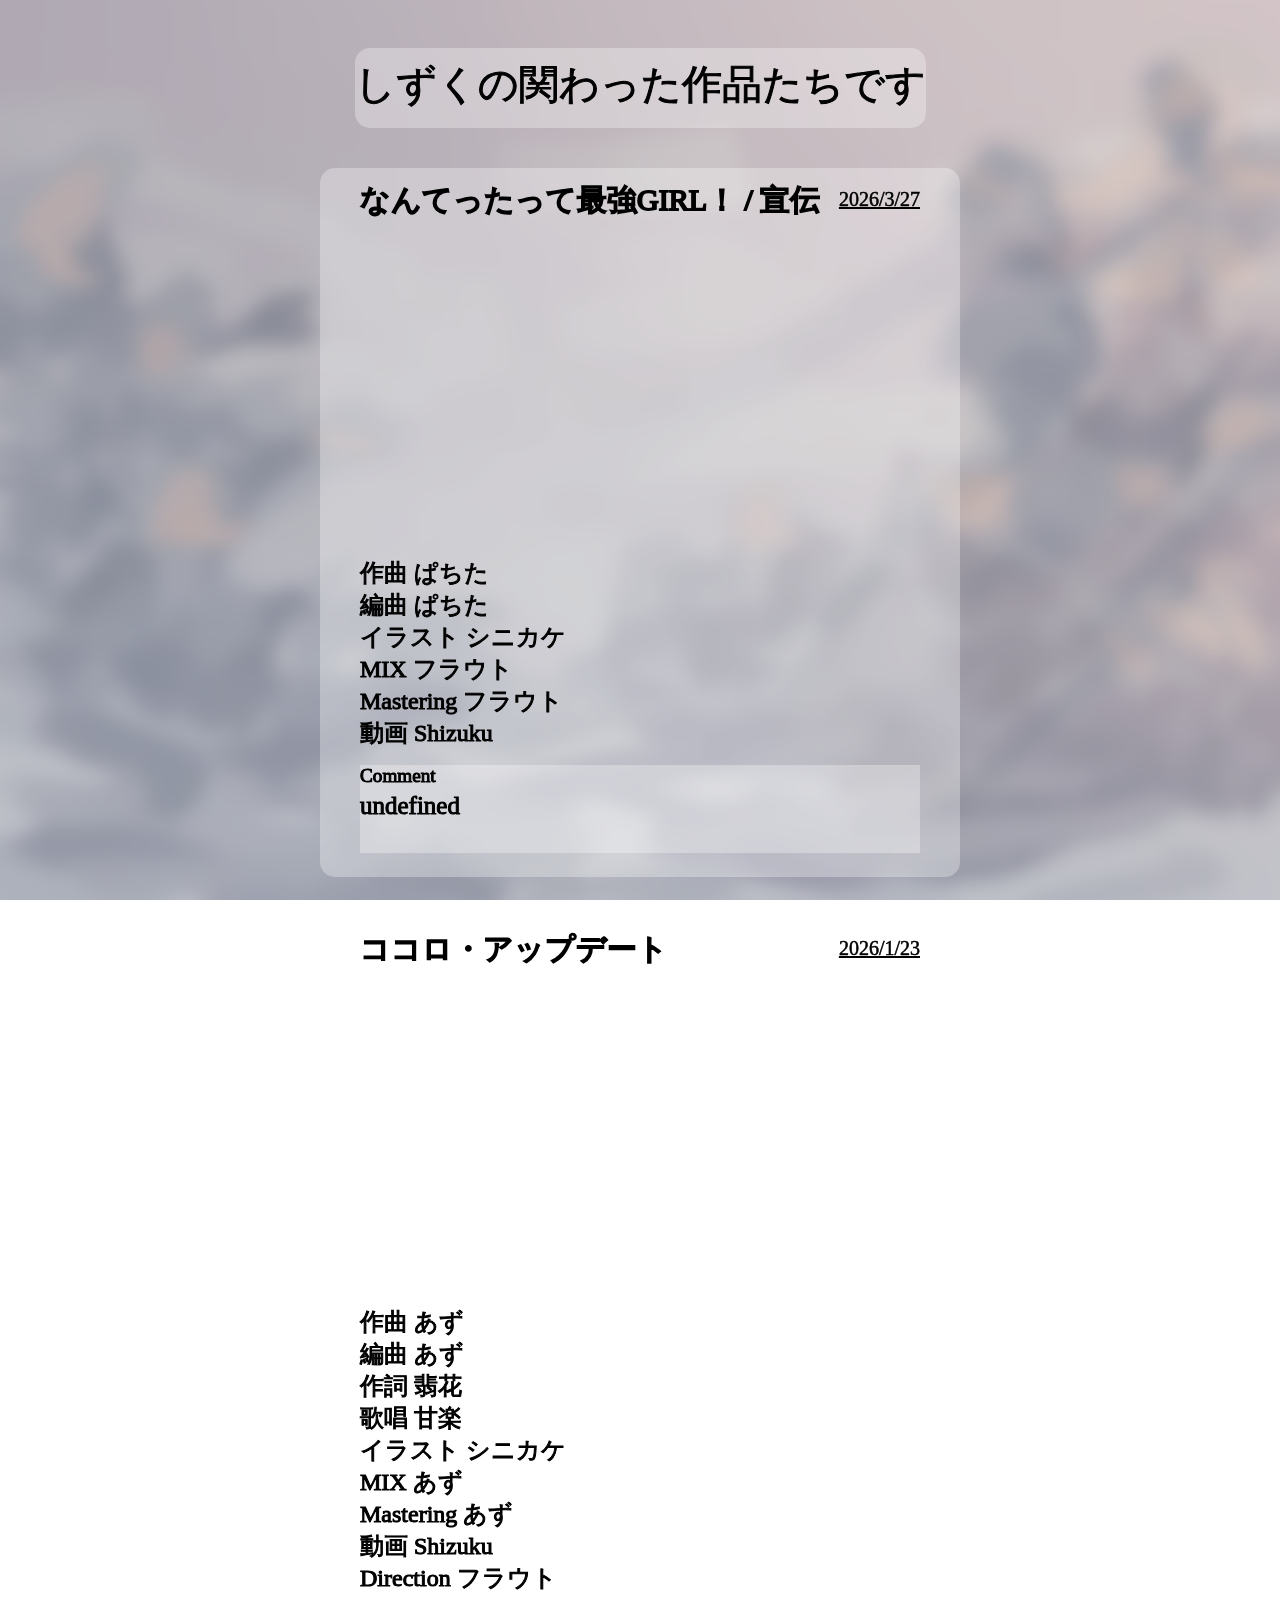
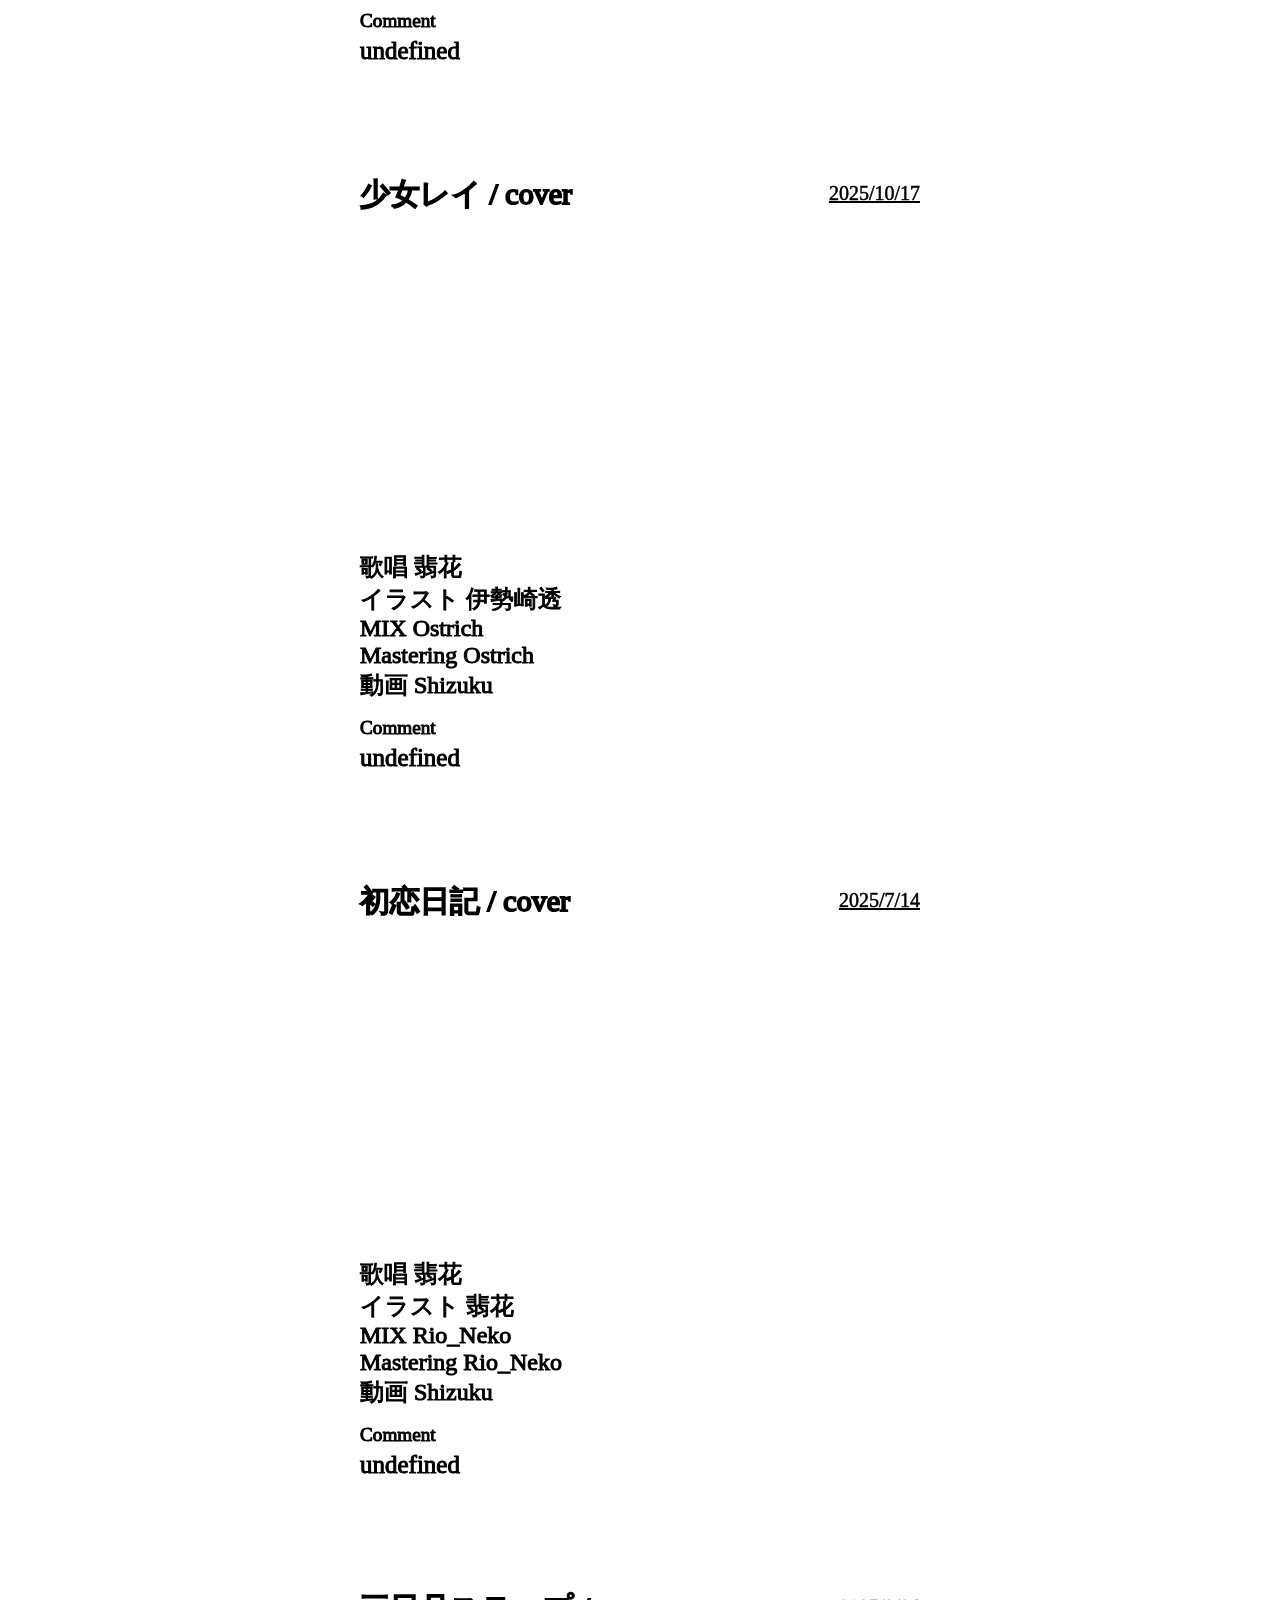
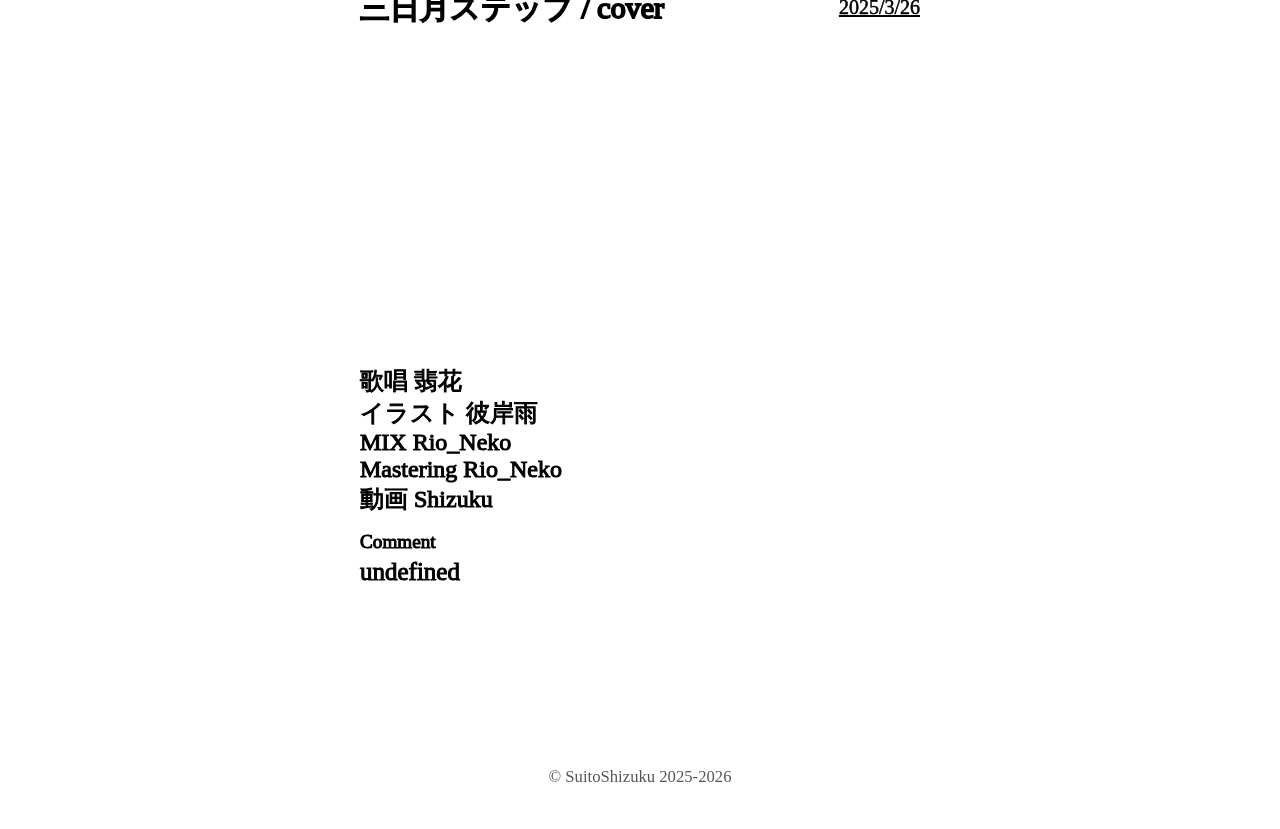
==== portfolio.html @ cc45fcd1 "v2.0 ポートフォリオを追加" ====
<!DOCTYPE html>
<html lang="ja">
<!-- V1.5 -->

<head>
    <meta charset="UTF-8">
    <meta name="viewport" content="width=device-width, initial-scale=1.0 user-scalable=no">
    <link rel="icon" href="images/site_icon.png" type="image/png">
    <link rel="stylesheet" href="portfolio.css">
    <title>Shizukuのポートフォリオ</title>
    <meta name="description" content="SuitoShizukuの作ったものをまとめています。">
    <meta name="author" content="Shizuku">
    <meta name="theme-color" content="#1a2757">
    <meta http-equiv="Expires" content="0">
    <meta name="twitter:card" content="ShizukuのSNSとか">
    <meta name="twitter:site" content="@SuitoShizuku">
    <meta name="twitter:title" content="Shizuku's SNS">
    <meta name="twitter:description" content="SuitoShizukuの作ったものをまとめています。">
    <meta name="twitter:image" content="./images/banner">
    <meta property="og:url" content="https://links.suitomizu.com/portfolio">
    <meta property="og:type" content="article">
    <meta property="og:title" content="Shizukuのポートフォリオ">
    <meta property="og:description" content="SuitoShizukuの作ったものをまとめています。">
    <meta property="og:site_name" content="MizuSite">
    <meta property="og:image" content="https://links.suitomizu.com/images/banner.png">
    <meta http-equiv="Pragma" content="no-cache">
    <meta http-equiv="Cache-Control" content="no-cache">
</head>

<body>
    <div class="root">
        <div>
            <div class="title">
                <br>
                <p class="title_text">しずくの関わった作品たちです</p>
            </div>
        </div>
        <div id="contentfield">
        </div>
    </div>
</body>
<footer class="footer">
    <div class="footer-text">
        <small>&copy; SuitoShizuku 2025-2026</small>
    </div>
</footer>
<script type="text/javascript" src="portfolio.js"></script>

</html>
---- portfolio.css ----
:root {
    background-image: url("./images/background.png");
    background-size: cover;
    background-position-x: 50%;
    background-attachment: fixed;
    display: flex;
    justify-content: center;
    font-family: 'ヒラギノ角ゴシック', 'Meiryo UI';
    user-select: none;
    -webkit-user-select: none;
    -webkit-user-drag: none;
    -moz-user-select: none;
    -ms-user-select: none;
}

.title{
    margin: 2.5rem;
    text-align: center;
    height: 5rem;
    -webkit-text-stroke-width: 1px;
    font-size: 40px;
    border-radius: 15px;
    background-color: rgba(255, 255, 255, 0.3);
}
.title_text{
    margin-top: -2.4rem;
}

@media screen and (max-width: 1400px) {
.content {
    margin: auto;
    margin-bottom: 2.5rem;
    width: 40rem;
    -webkit-text-stroke-width: 1px;
    font-size: 25px;
    border-radius: 15px;
    background-color: rgba(255, 255, 255, 0.3);
}
#contentfield{
    display: block;
    max-width: 701px;
}
}
@media screen and (min-width: 1401px) and (max-width: 2100px) {
.content {
    margin: auto;
    margin-left: 1.25rem;
    margin-right: 1.25rem;
    margin-bottom: 2.5rem;
    width: 40rem;
    -webkit-text-stroke-width: 1px;
    font-size: 25px;
    border-radius: 15px;
    background-color: rgba(255, 255, 255, 0.3);
}
#contentfield{
    display: flex;
    flex-wrap: wrap;
    max-width: 1401px;
}
}
@media screen and (min-width: 2101px) {
.content {
    margin: auto;
    margin-left: 1.25rem;
    margin-right: 1.25rem;
    margin-bottom: 2.5rem;
    width: 40rem;
    -webkit-text-stroke-width: 1px;
    font-size: 25px;
    border-radius: 15px;
    background-color: rgba(255, 255, 255, 0.3);
}
#contentfield{
    display: flex;
    flex-wrap: wrap;
    max-width: 2101px;
}
}

.content iframe {
    margin: 2.5rem;
}

.name {
    display: block;
    margin: 2.5rem;
    margin-top: -1rem;
    margin-bottom: 0.5rem;
    font-size: 30px;
    -webkit-text-stroke-width: 2px;
    -webkit-text-stroke-color: #000;
    color: #000;
    height: 0px;
}

.content u {
    text-align: right;
    display: block;
    margin-right: 2.5rem;
    font-size: 20px;
    -webkit-text-stroke-width: 0.5px;
    height: 0px;
}

.description {
    margin: 2.5rem;
    margin-top: -2rem;
    margin-bottom: 3.5rem;
    font-size: 1.5rem;
}

.commentfield {
    margin: 2.5rem;
    margin-top: -2.5rem;
    margin-bottom: -0.25rem;
    height: 5.5rem;
    background-color: rgba(255, 255, 255, 0.3);
}

.comment {
    font-size: 1.2rem;
    height: 0.5rem;
}

a {
    text-decoration: none;
    color: #1187aa
}

.footer {
    height: 130px;
    text-align: center;
    position: relative;
}

.footer-text {
    background: rgba(255, 255, 255, 0);
    border-top: 3px solid rgba(255, 255, 255, 0.3);
    color: #555;
    font-size: 20px;
    position: absolute;
    width: 100%;
    height: 50%;
    top: 60%;
    left: 0%;
    transform: translate(0%, 0%);
}
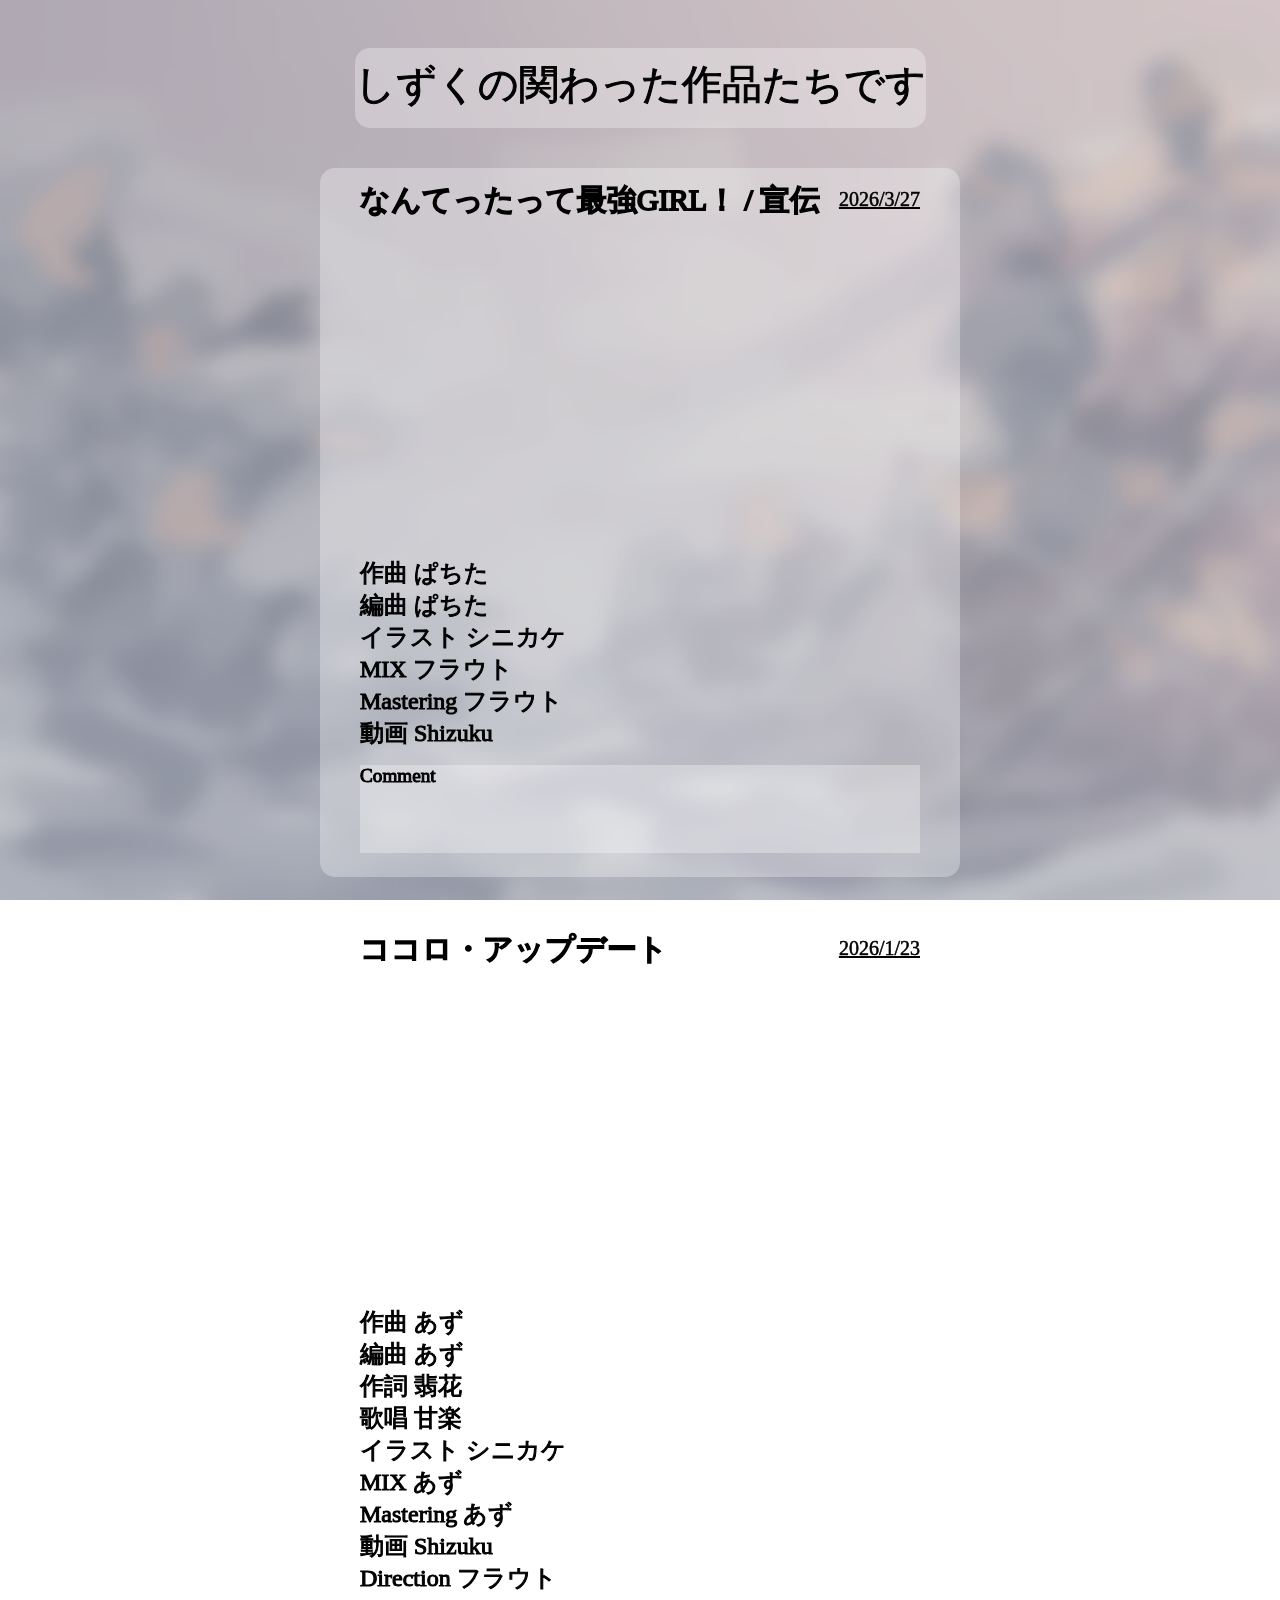
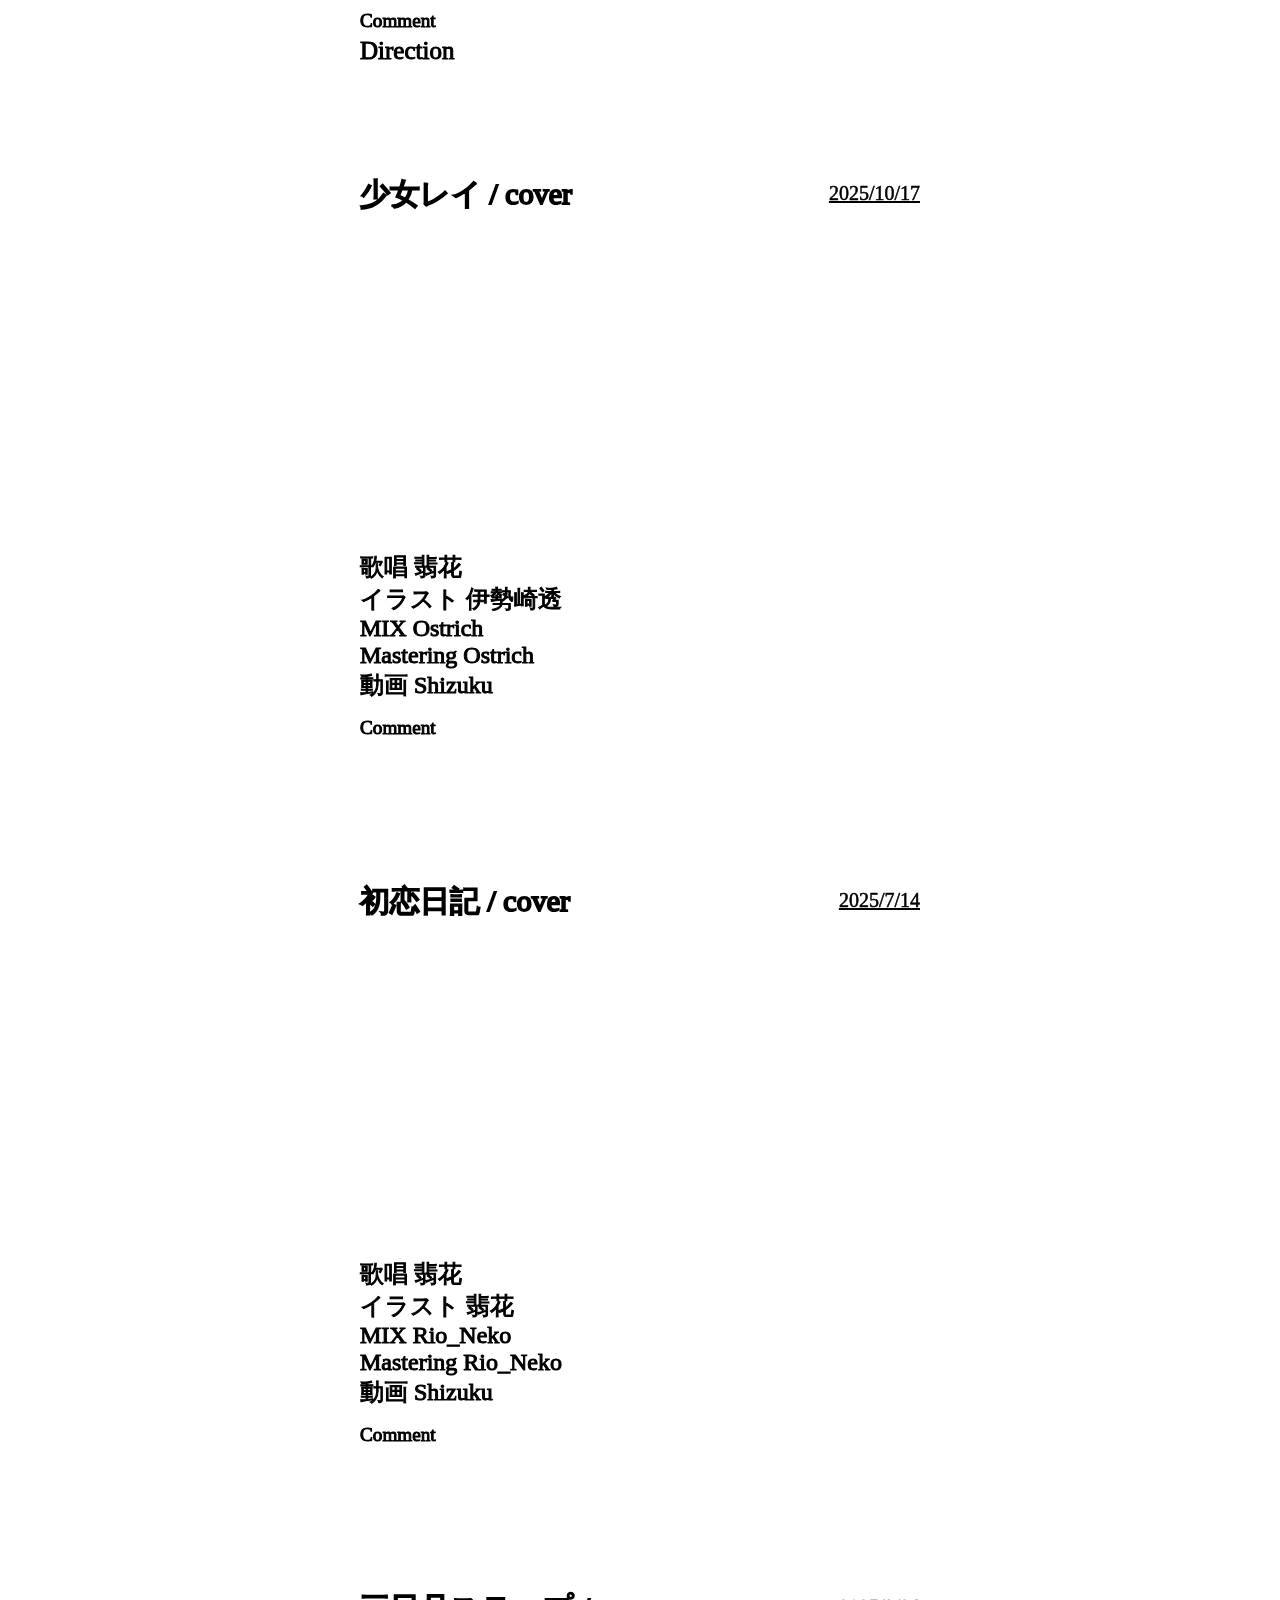
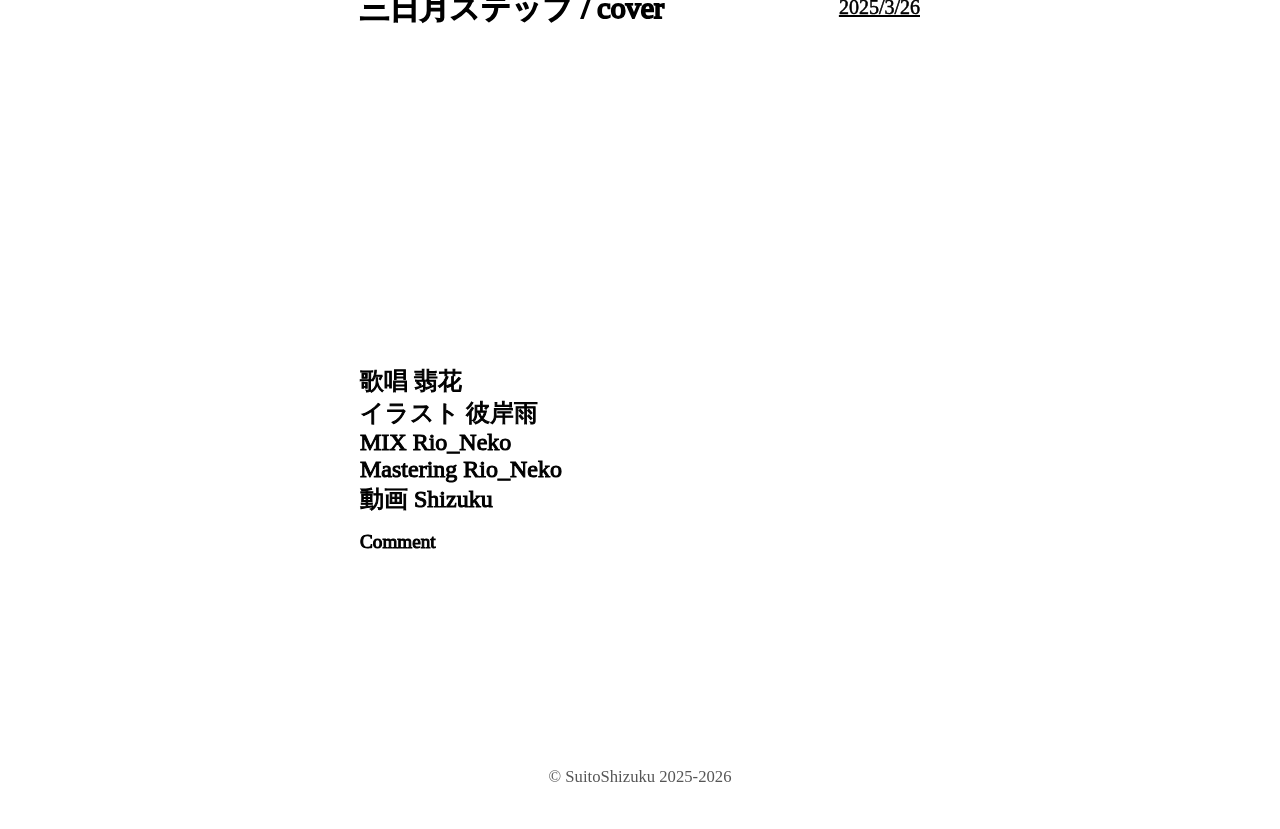
==== commit 1564e32d: "v2.0" ====
--- a/portfolio.html
+++ b/portfolio.html
@@ -14,7 +14,7 @@
     <meta http-equiv="Expires" content="0">
     <meta name="twitter:card" content="ShizukuのSNSとか">
     <meta name="twitter:site" content="@SuitoShizuku">
-    <meta name="twitter:title" content="Shizuku's SNS">
+    <meta name="twitter:title" content="Shizuku's Portfolio">
     <meta name="twitter:description" content="SuitoShizukuの作ったものをまとめています。">
     <meta name="twitter:image" content="./images/banner">
     <meta property="og:url" content="https://links.suitomizu.com/portfolio">
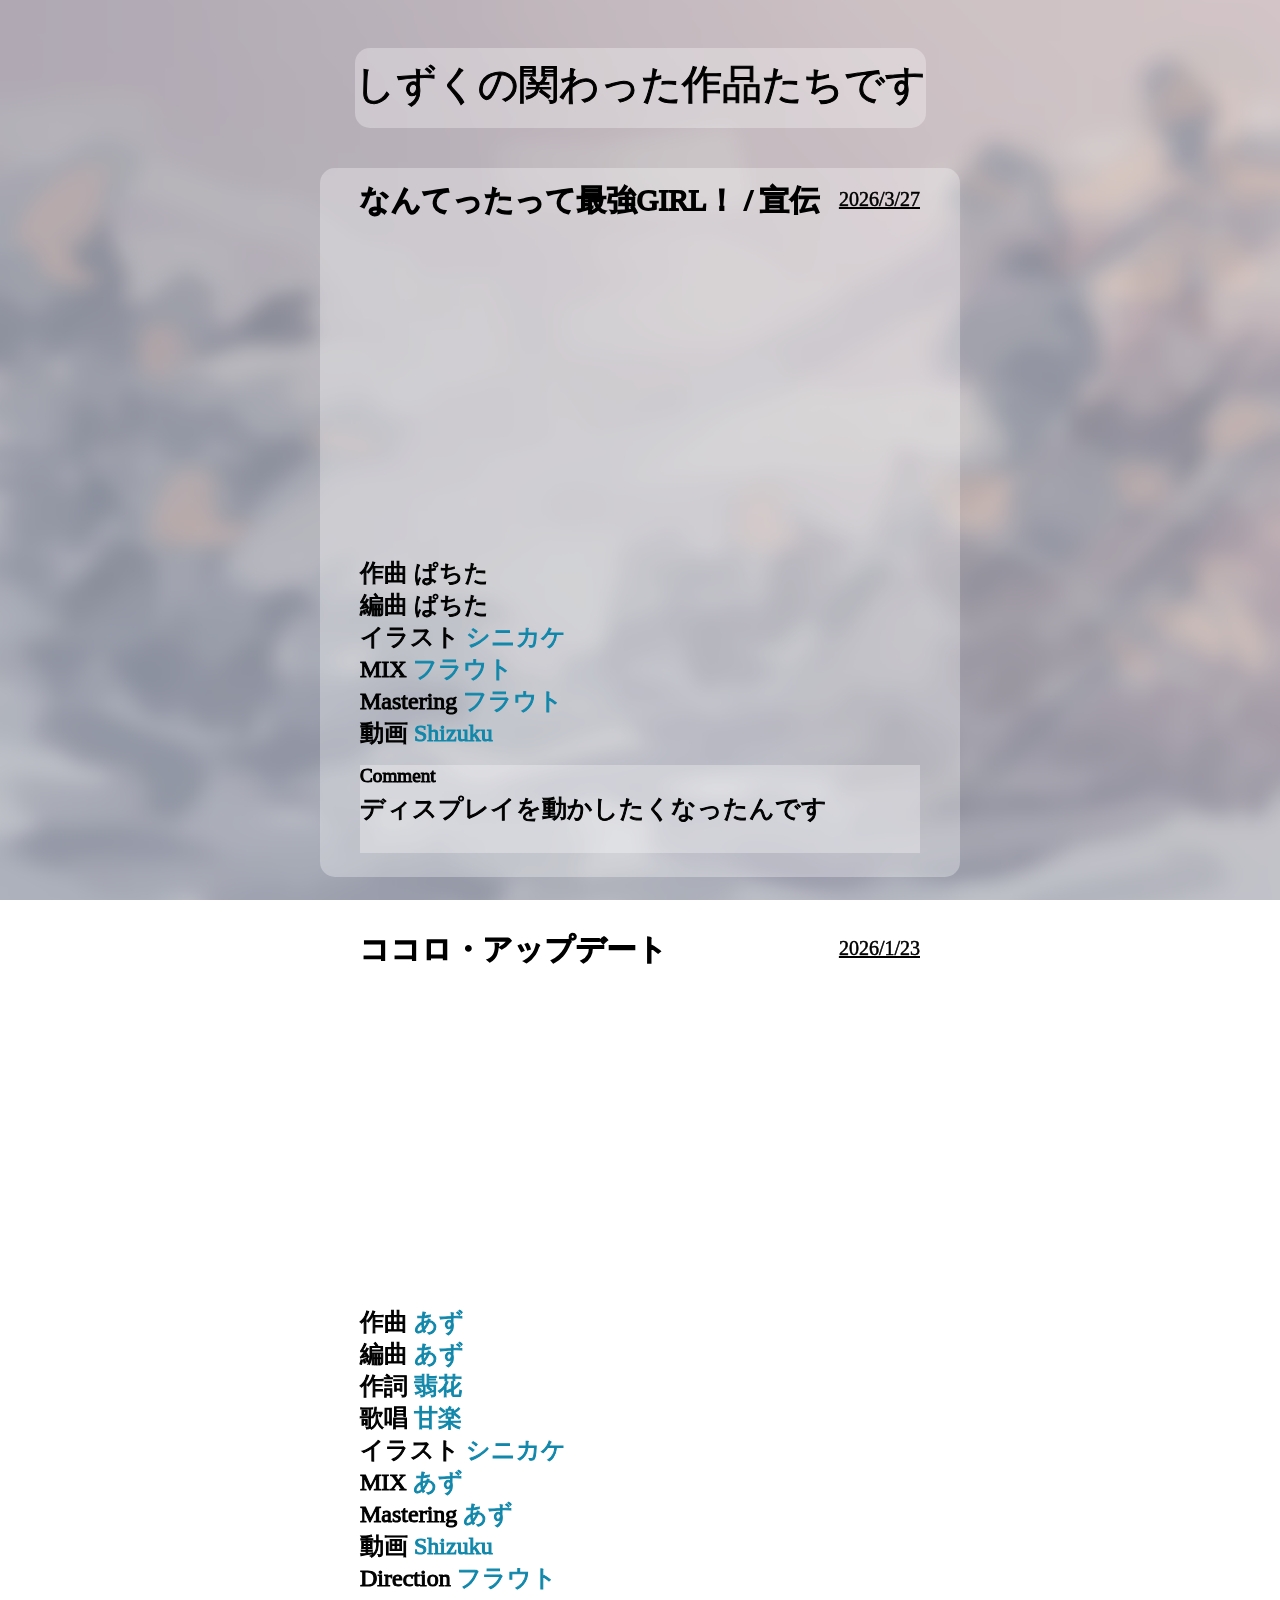
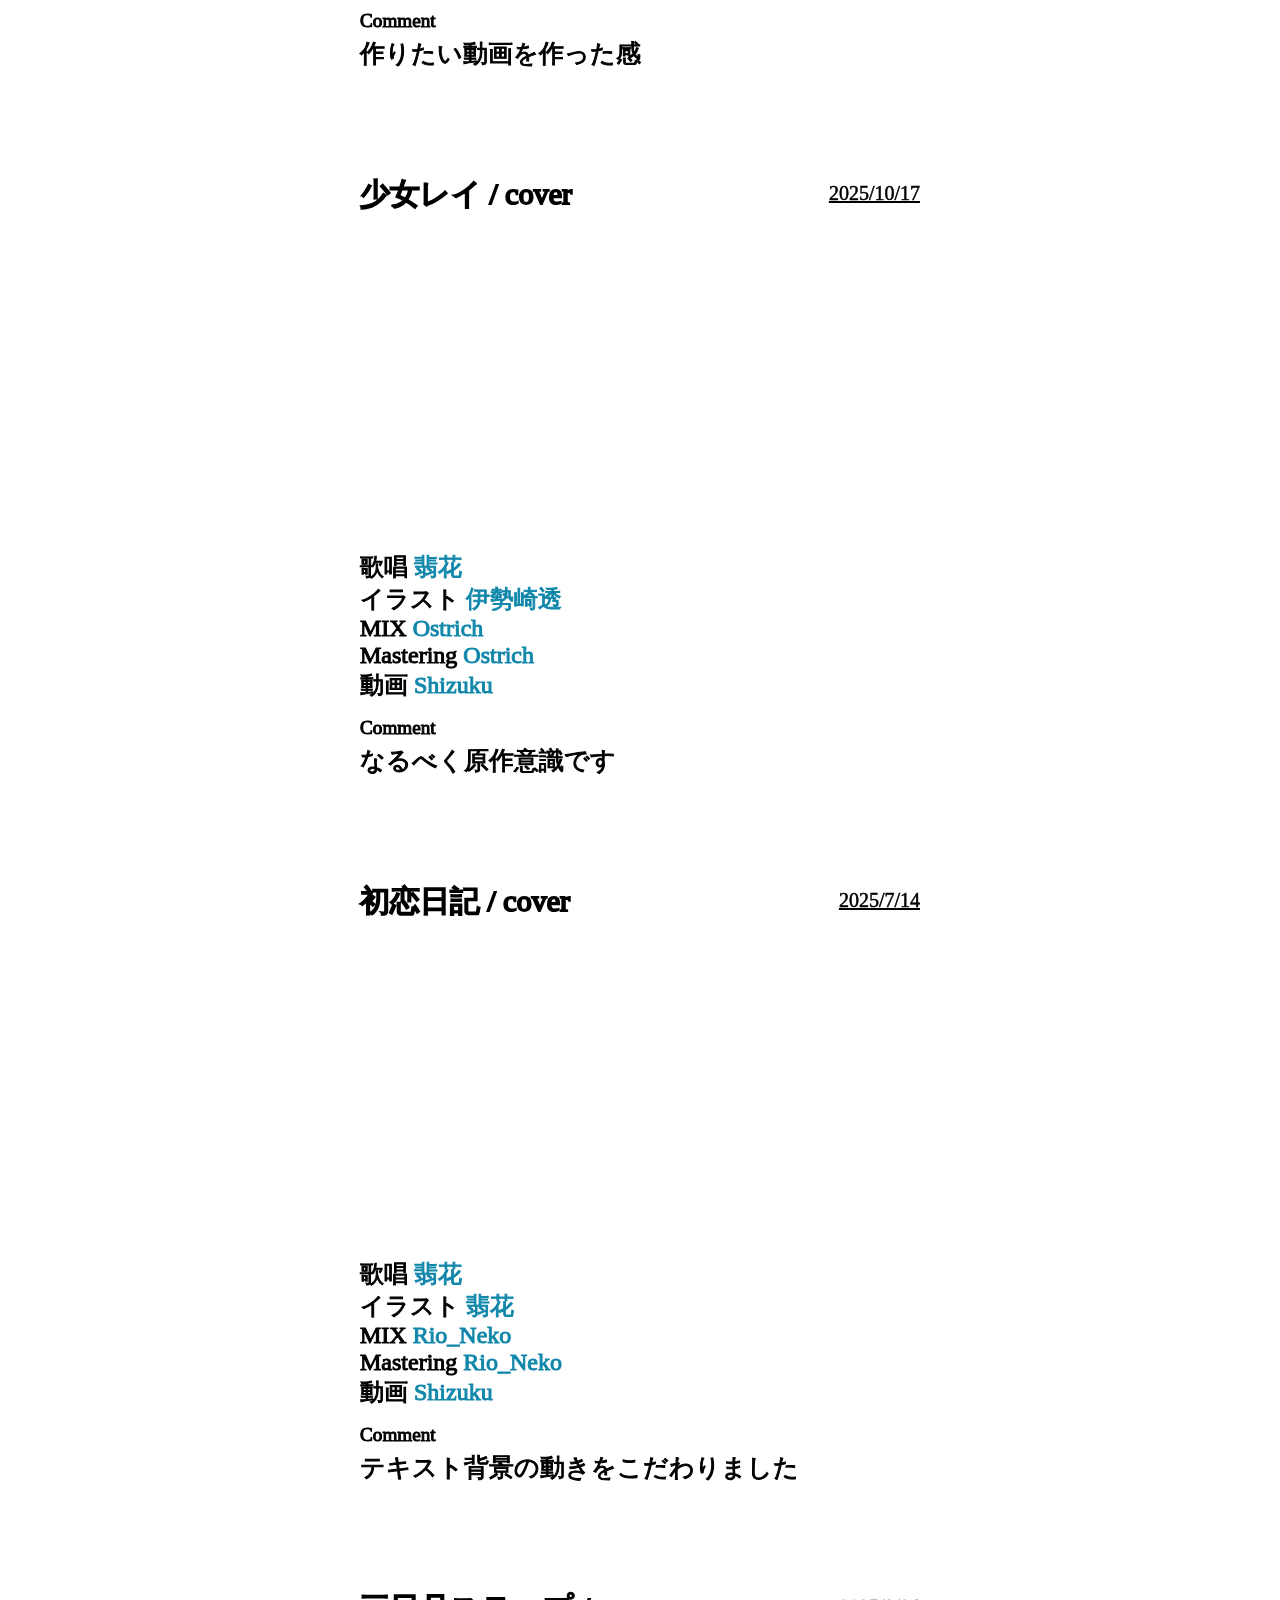
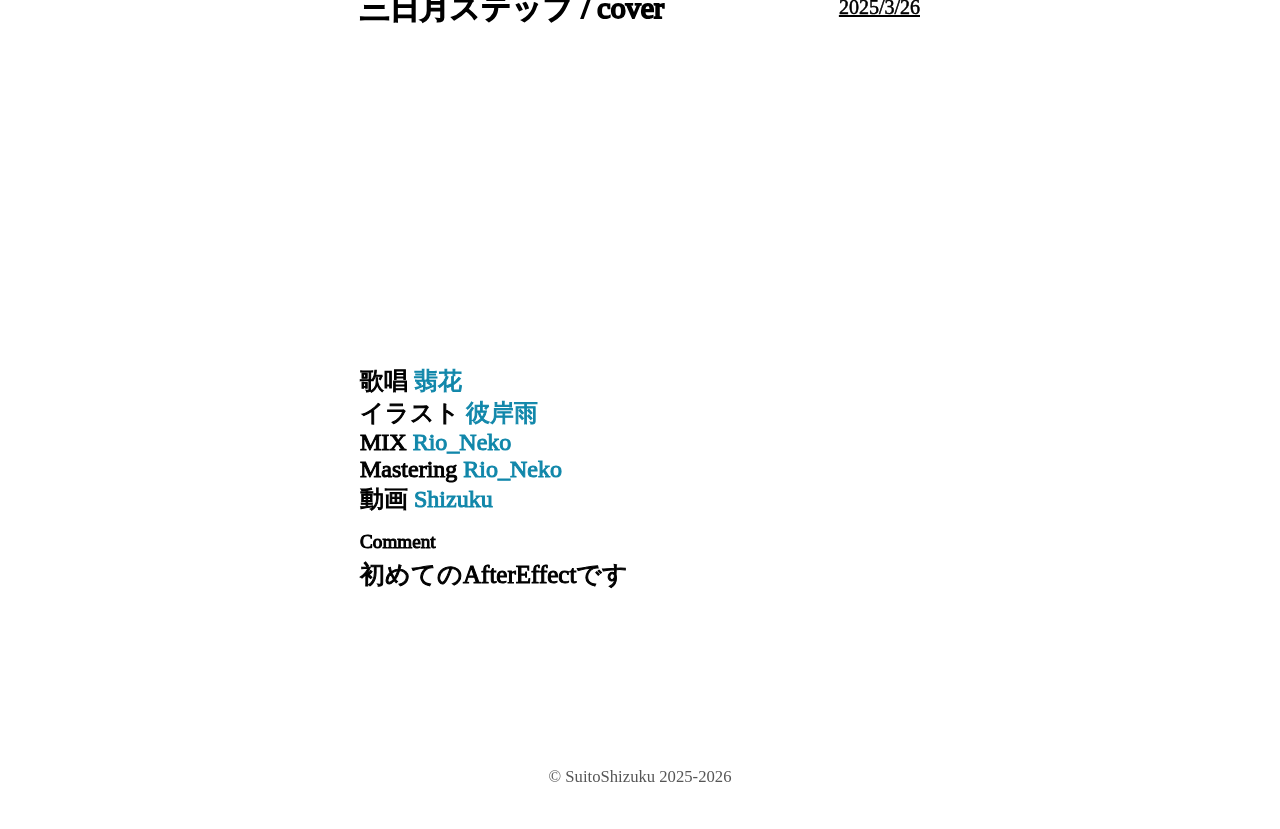
==== commit 42c95e8d: "2.0.5" ====
--- a/portfolio.html
+++ b/portfolio.html
@@ -1,7 +1,7 @@
 <!DOCTYPE html>
 <html lang="ja">
 <!-- V1.5 -->
-
+<!-- https://docs.google.com/spreadsheets/d/1PE6vpnltd4_RjCGh9lsO_CVbknpr043_Uj2hlxsMuAM/edit?usp=sharing -->
 <head>
     <meta charset="UTF-8">
     <meta name="viewport" content="width=device-width, initial-scale=1.0 user-scalable=no">
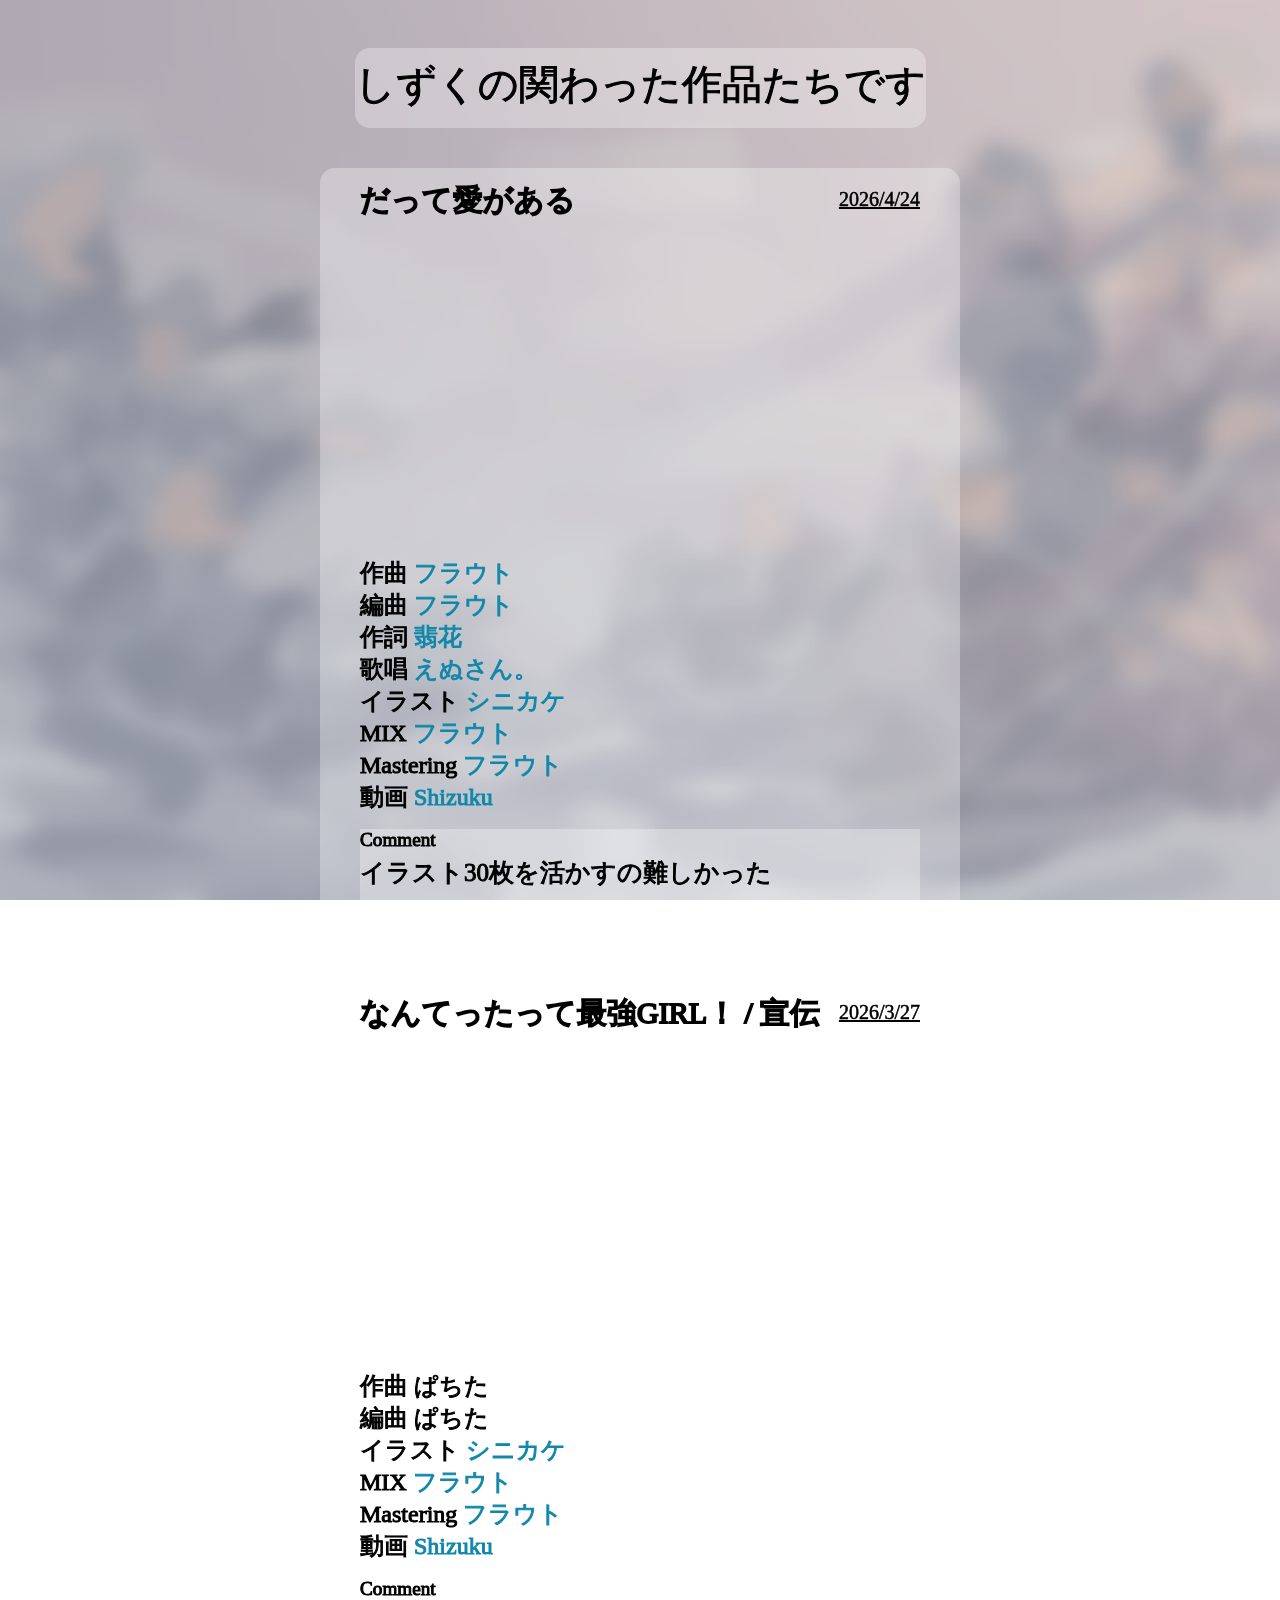
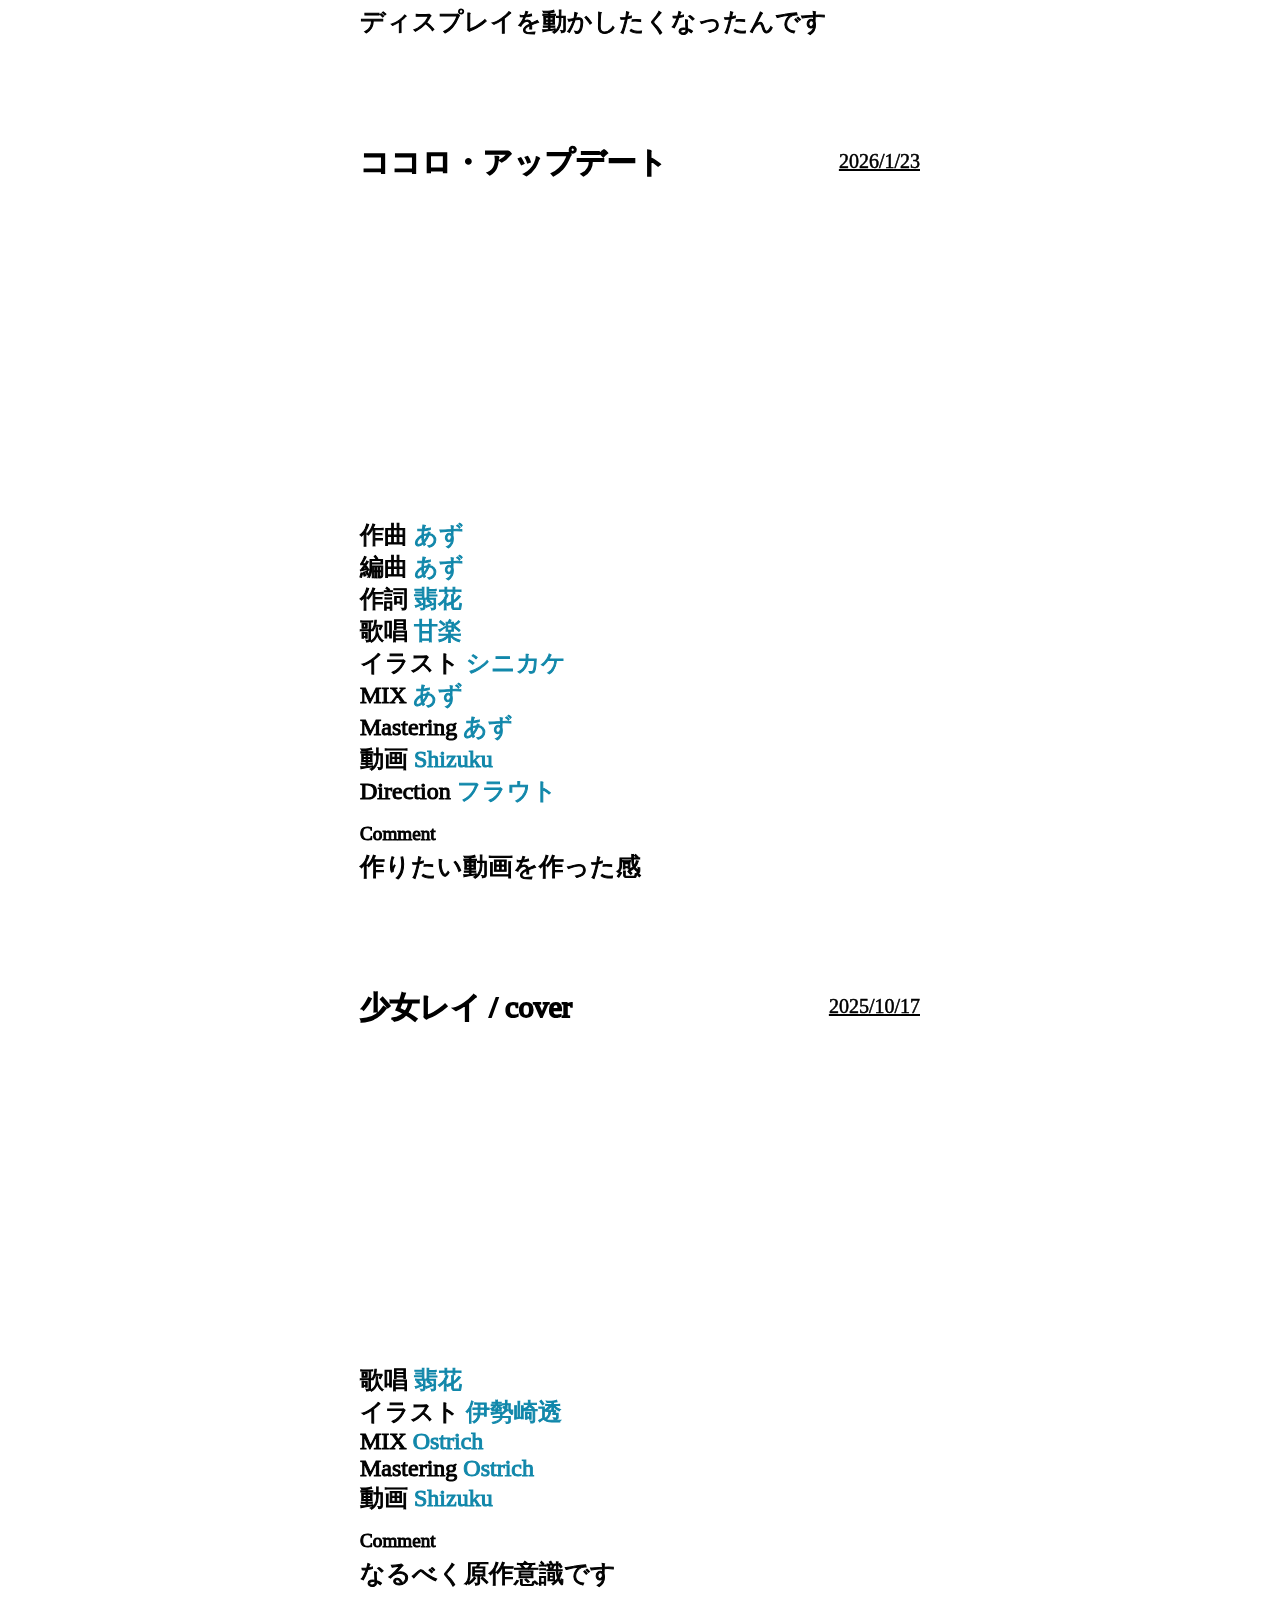
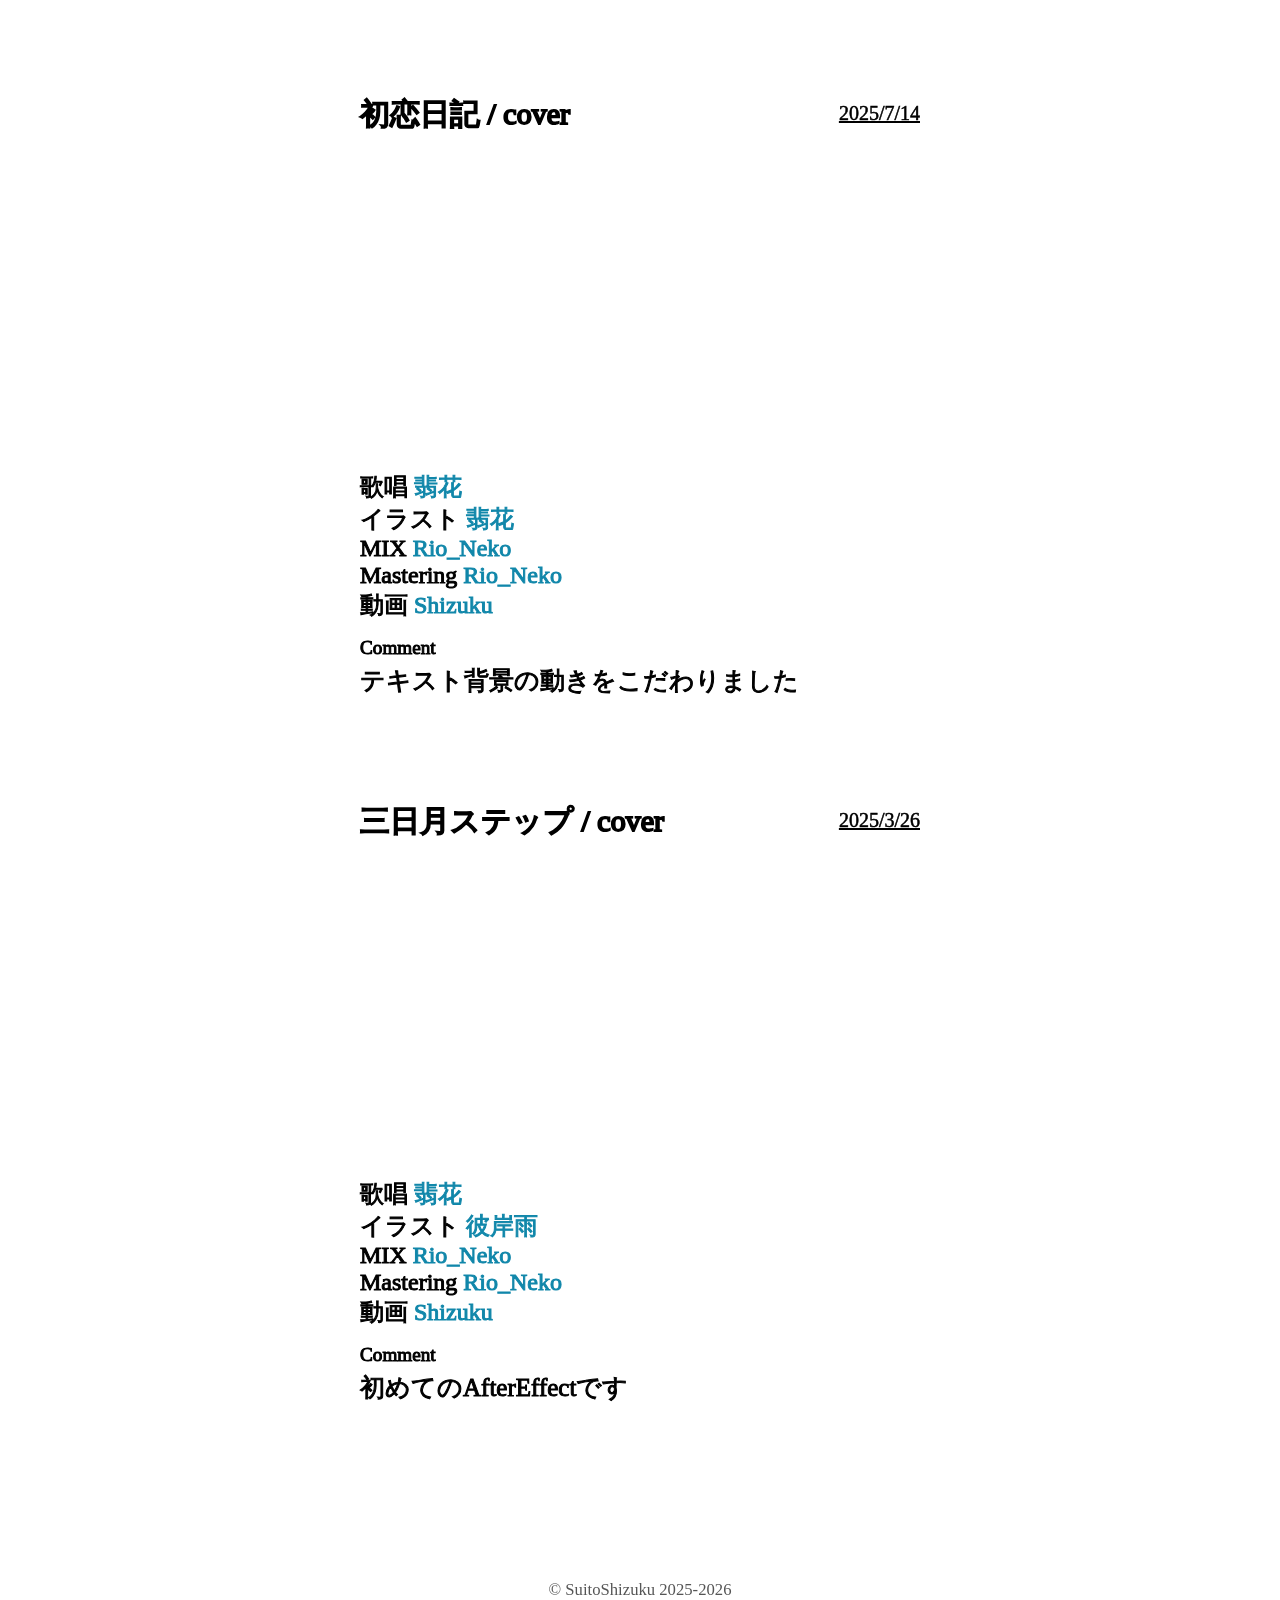
==== commit 12afa08d: "HoYoLabのfaviconの顔が消えたバグを修正 v2.0.6" ====
--- a/portfolio.html
+++ b/portfolio.html
@@ -1,6 +1,6 @@
 <!DOCTYPE html>
 <html lang="ja">
-<!-- V1.5 -->
+<!-- V2.0.6 -->
 <!-- https://docs.google.com/spreadsheets/d/1PE6vpnltd4_RjCGh9lsO_CVbknpr043_Uj2hlxsMuAM/edit?usp=sharing -->
 <head>
     <meta charset="UTF-8">
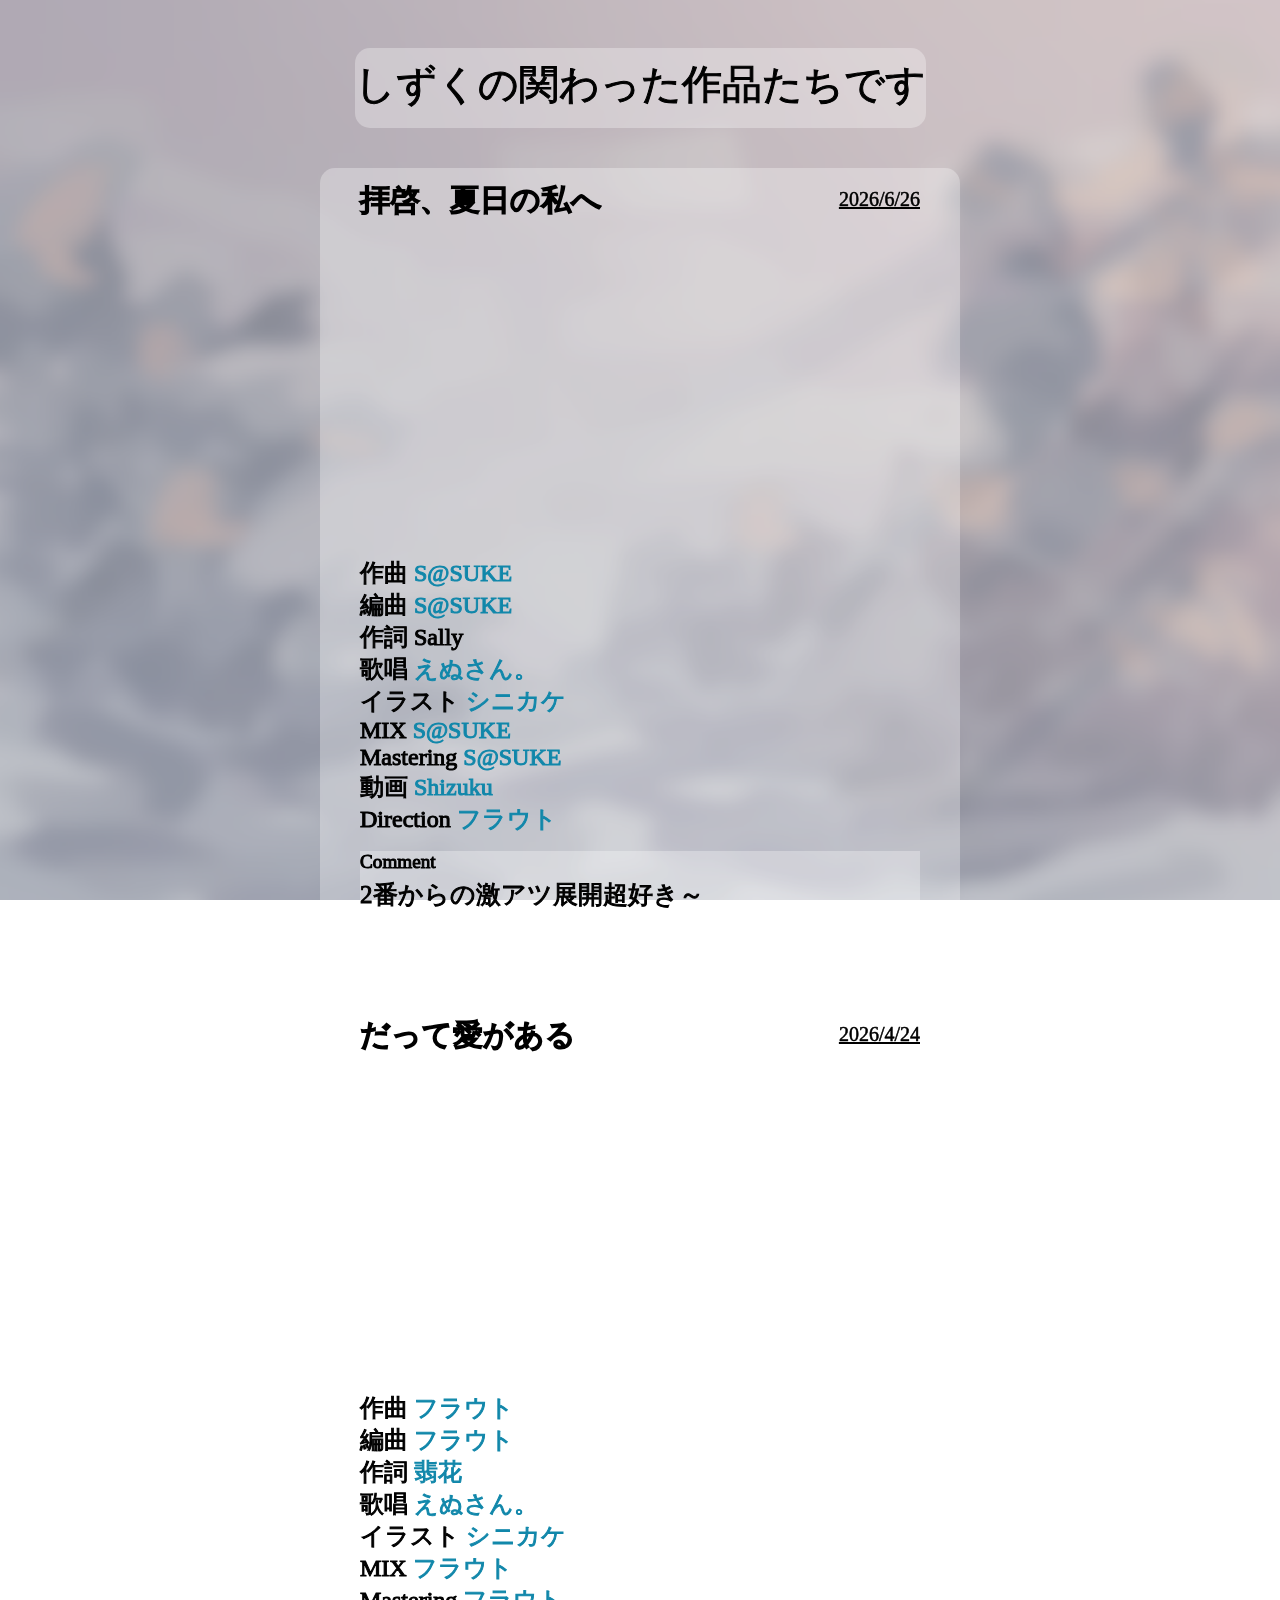
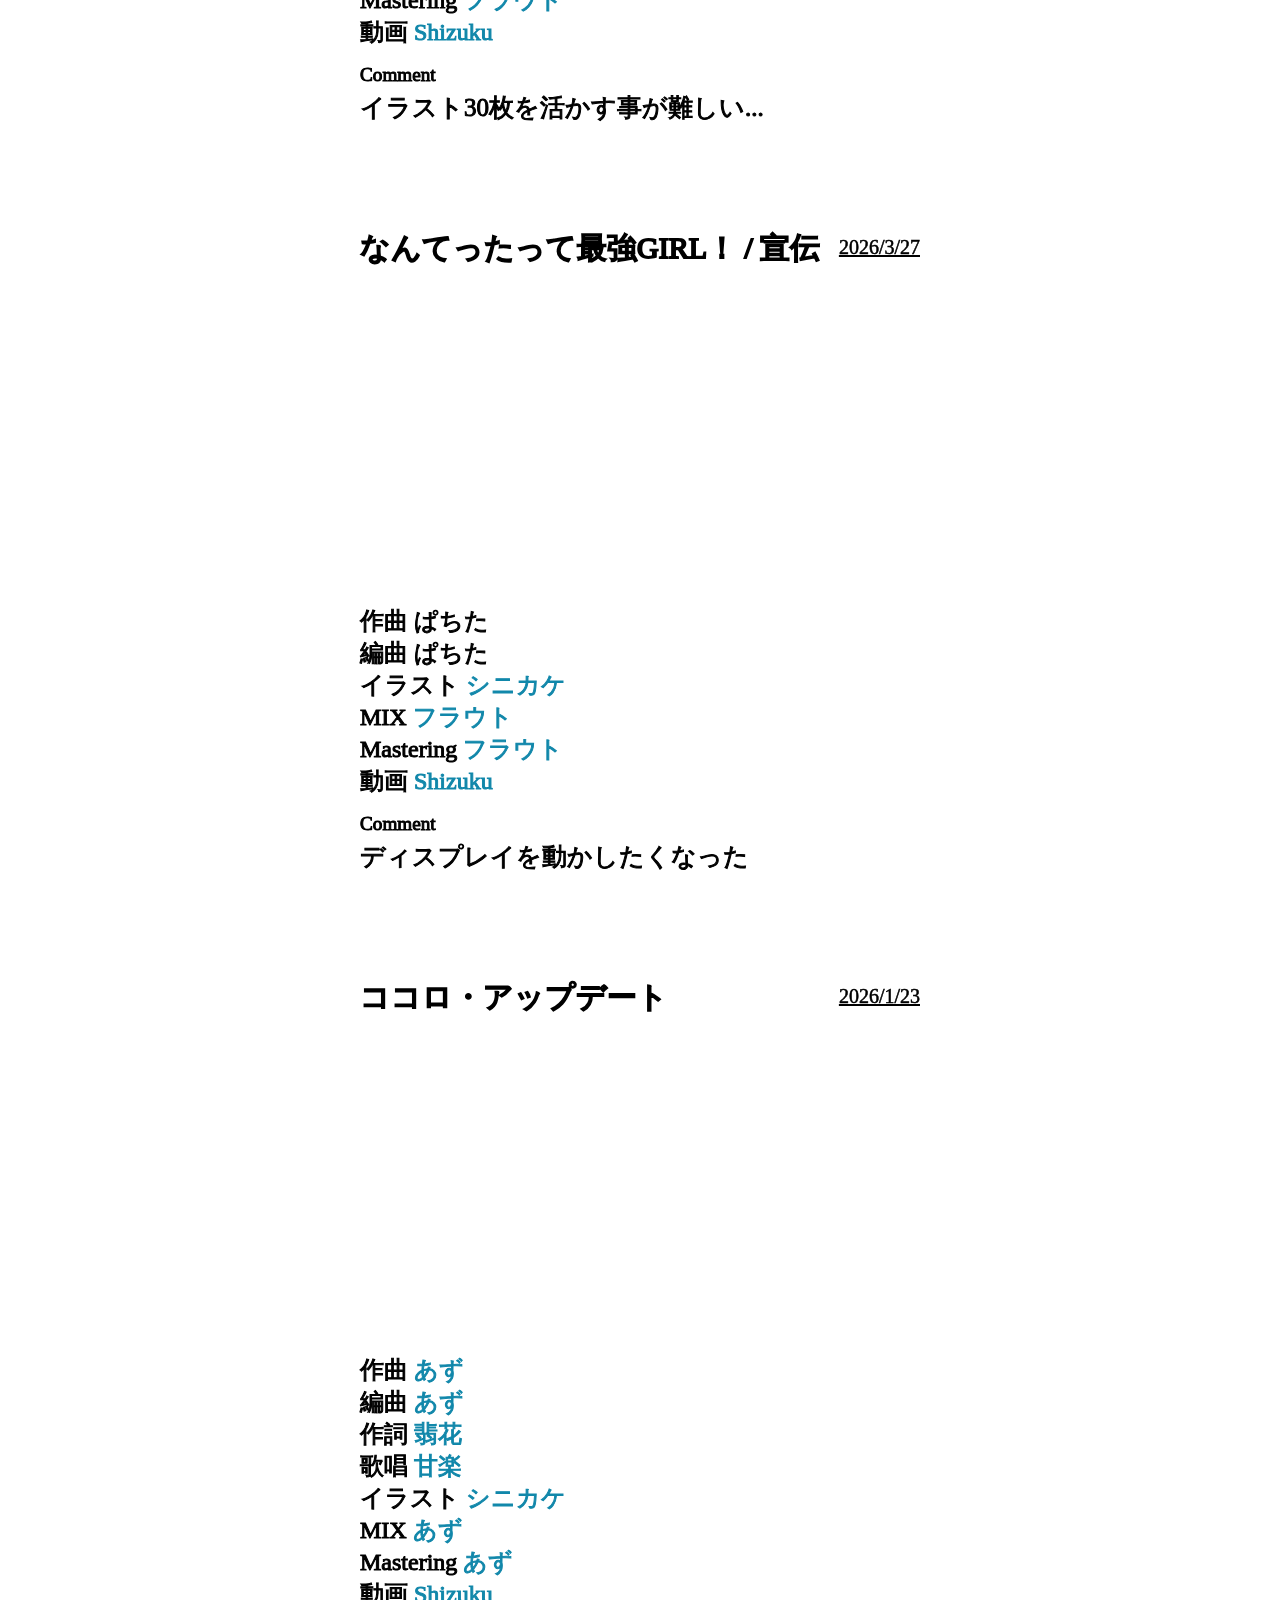
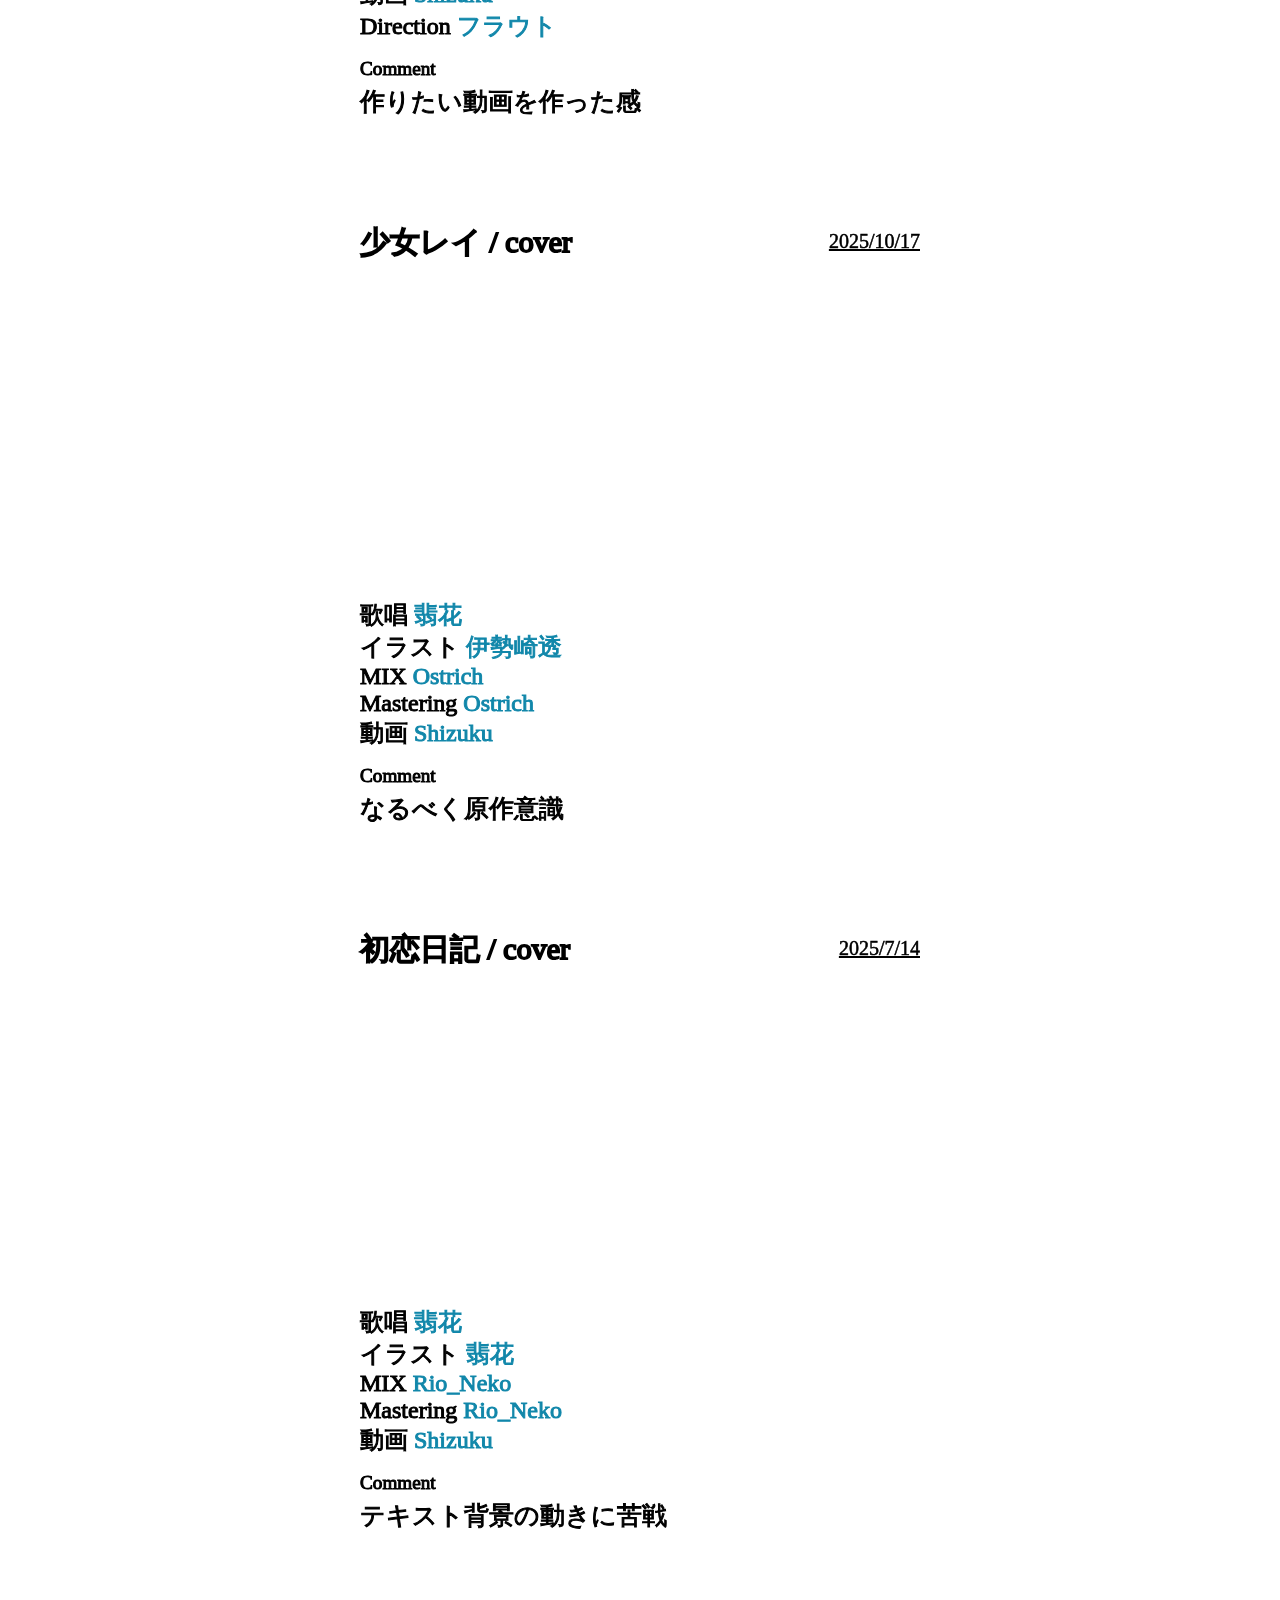
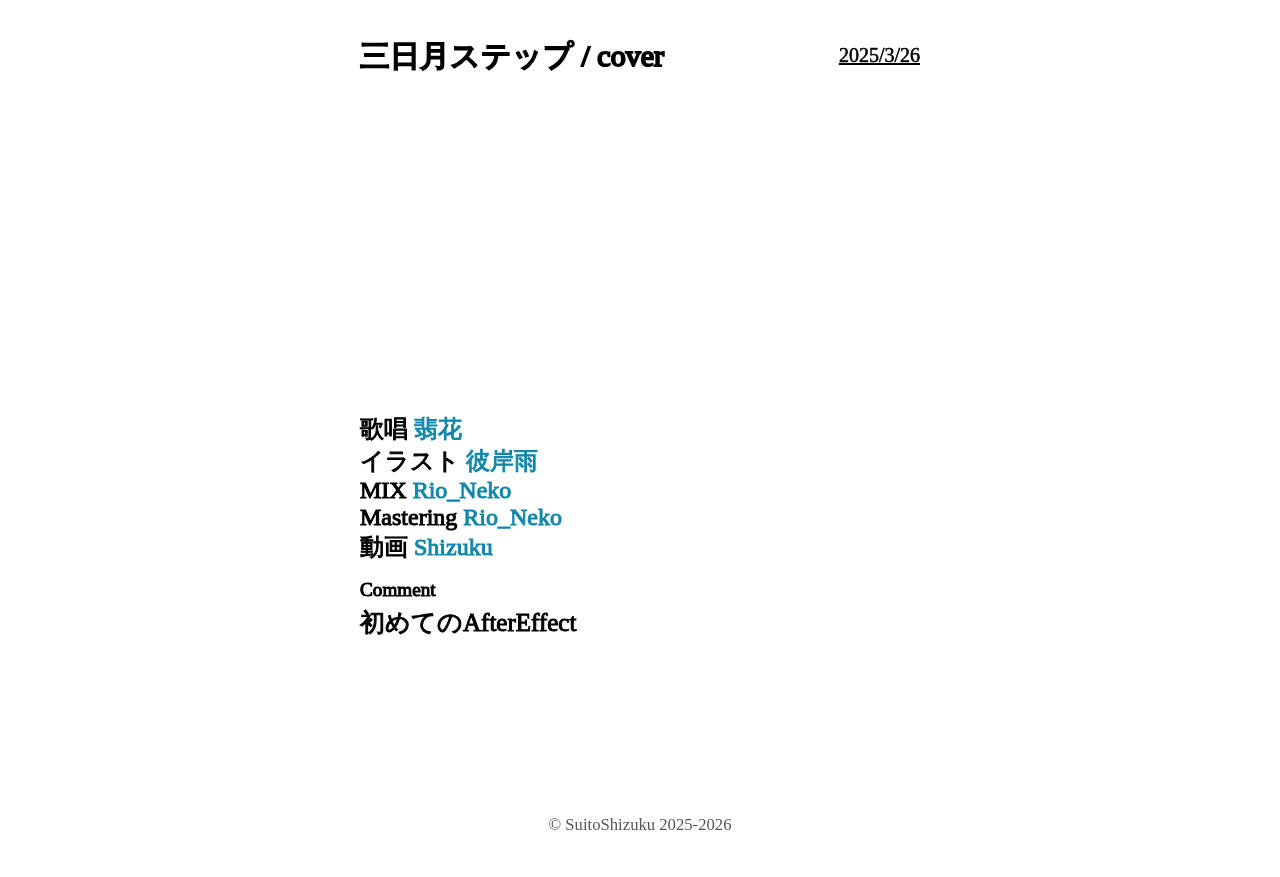
==== commit 3d4f4976: "データを更新" ====
--- a/portfolio.html
+++ b/portfolio.html
@@ -1,7 +1,6 @@
 <!DOCTYPE html>
 <html lang="ja">
 <!-- V2.0.6 -->
-<!-- https://docs.google.com/spreadsheets/d/1PE6vpnltd4_RjCGh9lsO_CVbknpr043_Uj2hlxsMuAM/edit?usp=sharing -->
 <head>
     <meta charset="UTF-8">
     <meta name="viewport" content="width=device-width, initial-scale=1.0 user-scalable=no">
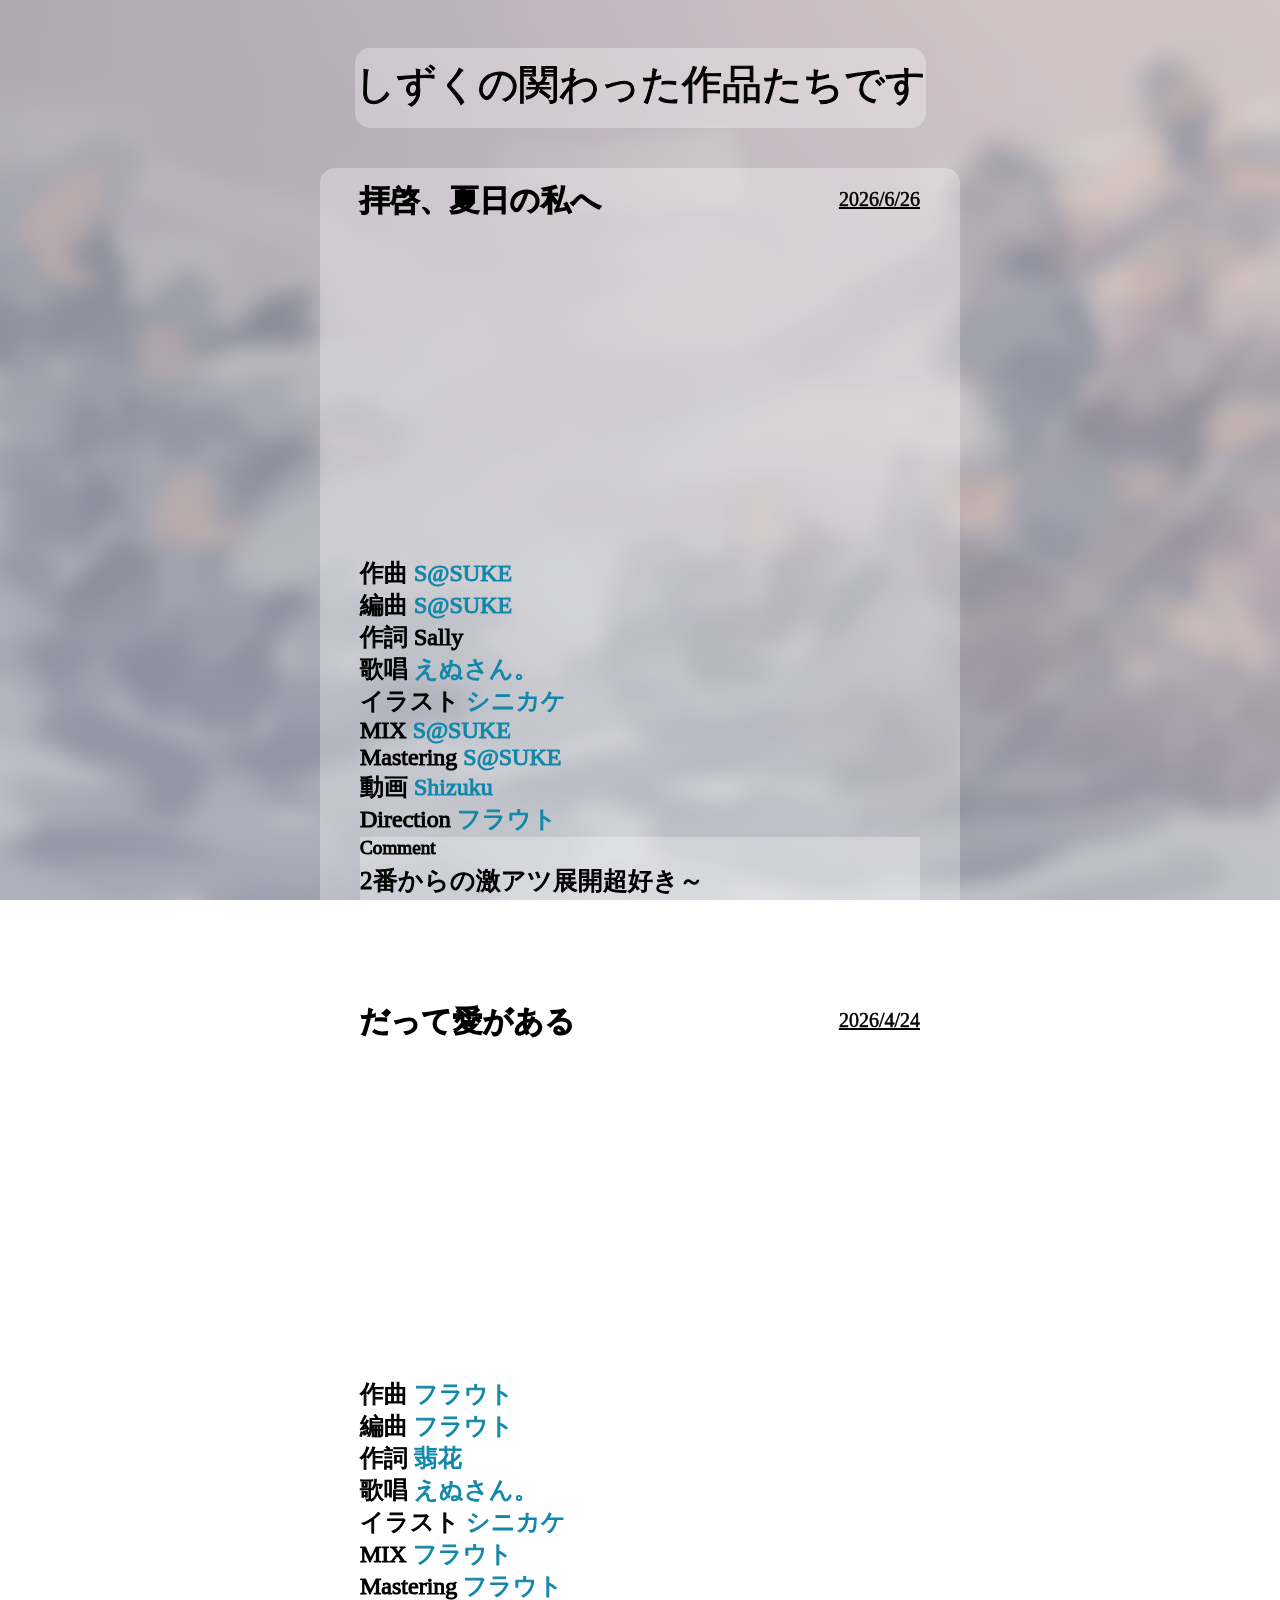
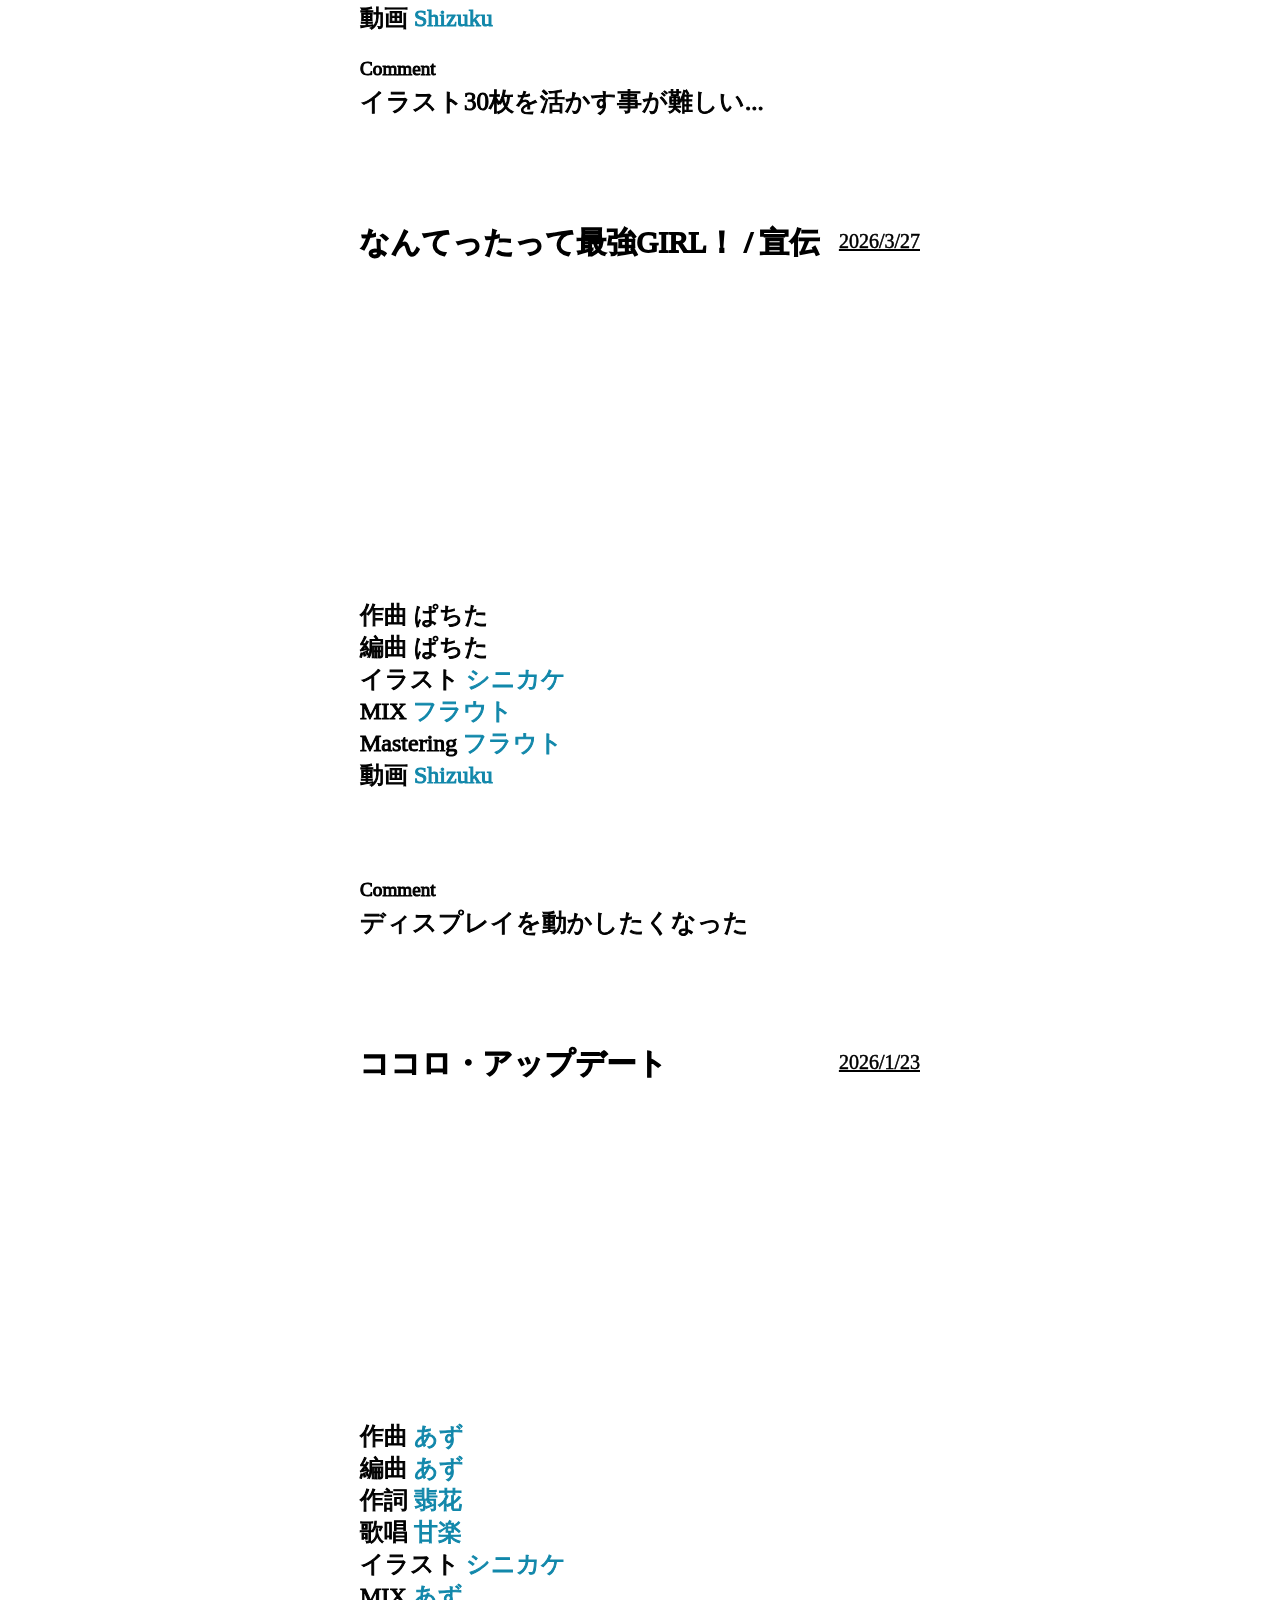
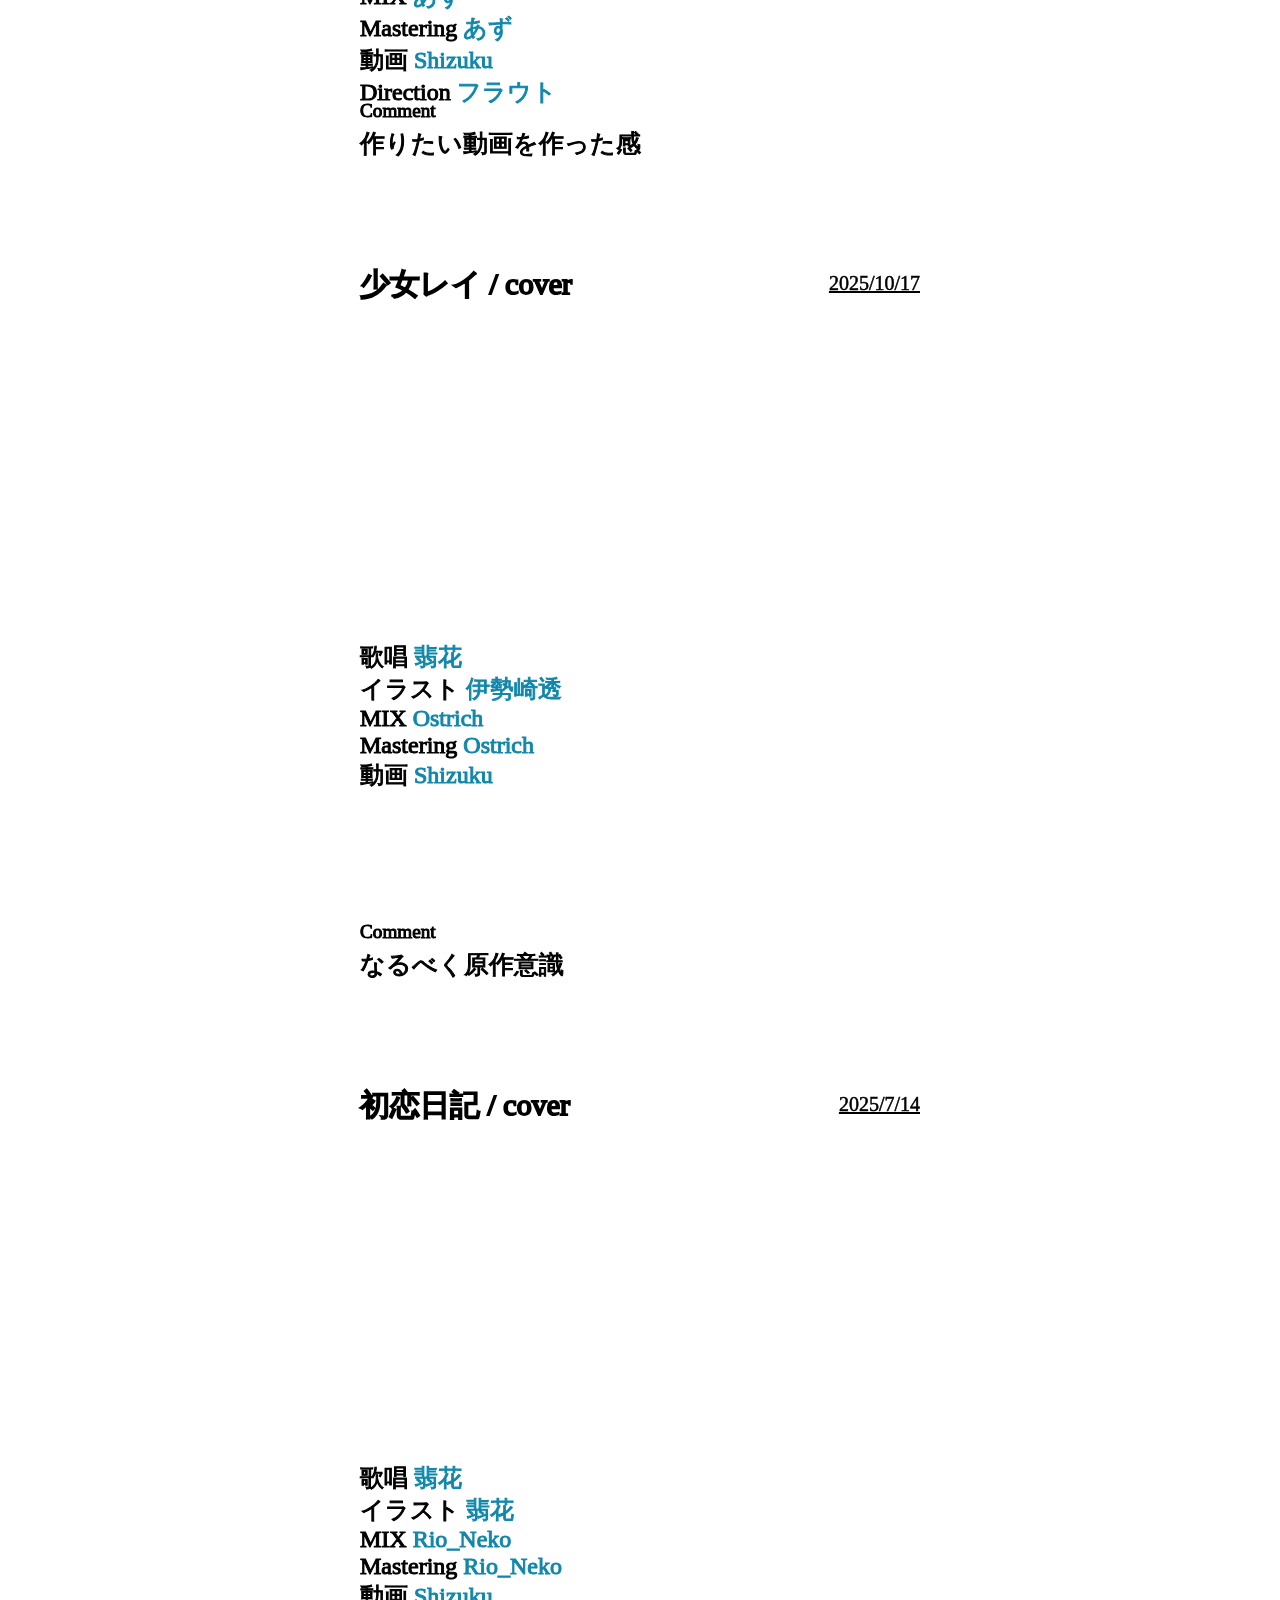
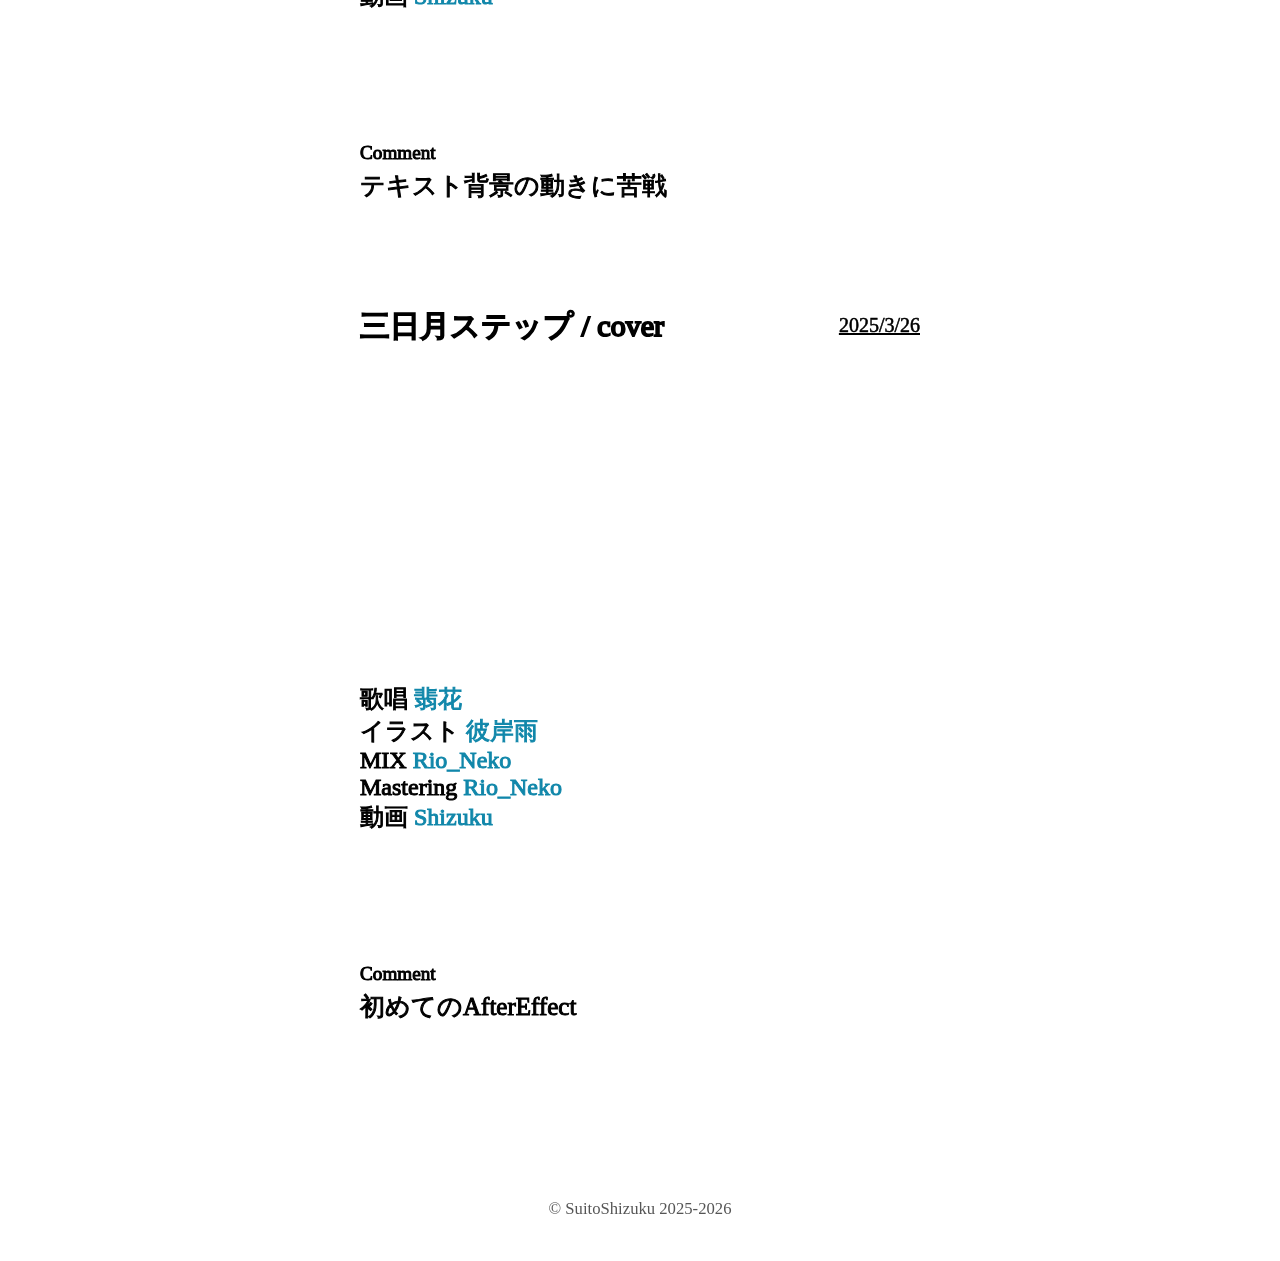
==== commit 48253ddf: "ポートフォリオの各ブロックの高さがクレジットの数に応じて変わる問題を応急処置" ====
--- a/portfolio.html
+++ b/portfolio.html
@@ -1,6 +1,6 @@
 <!DOCTYPE html>
 <html lang="ja">
-<!-- V2.0.6 -->
+<!-- V2.0.7 -->
 <head>
     <meta charset="UTF-8">
     <meta name="viewport" content="width=device-width, initial-scale=1.0 user-scalable=no">
--- a/portfolio.css
+++ b/portfolio.css
@@ -108,6 +108,7 @@
     margin-top: -2rem;
     margin-bottom: 3.5rem;
     font-size: 1.5rem;
+    height: 11em;
 }
 
 .commentfield {
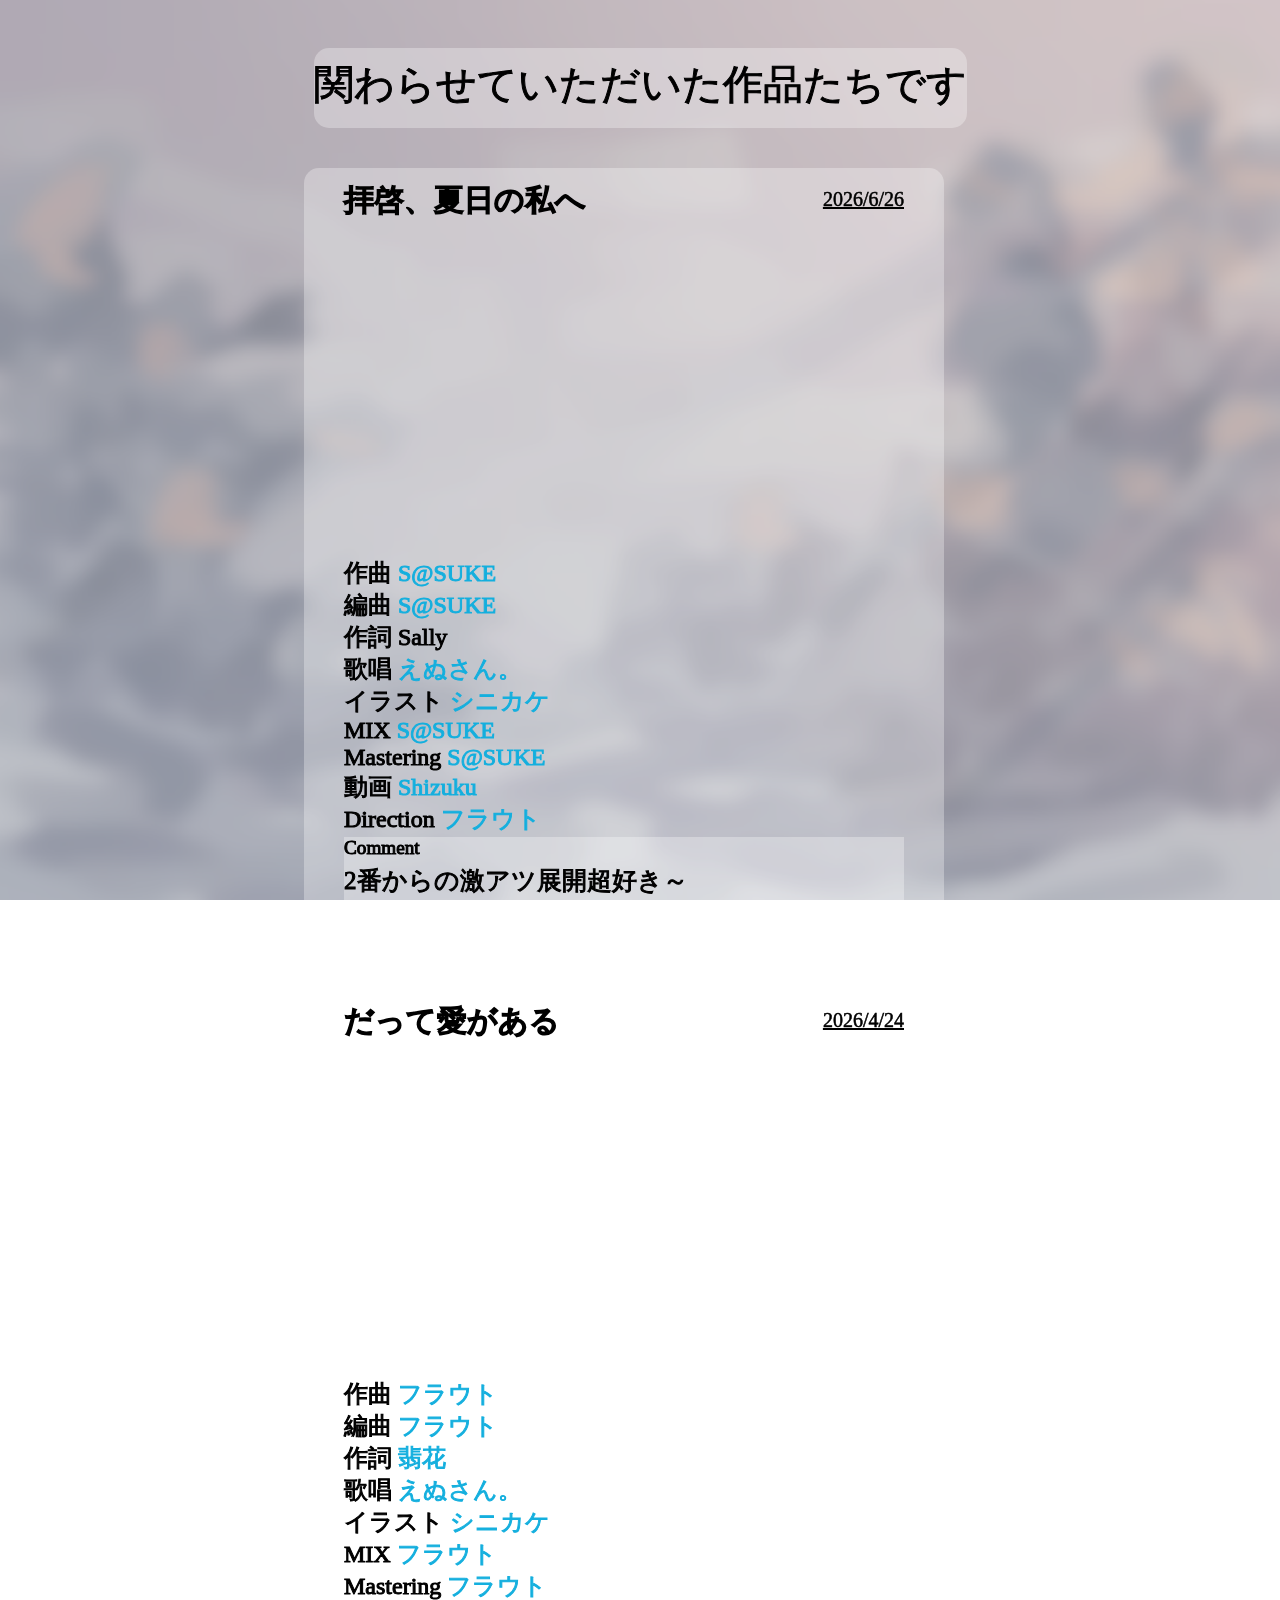
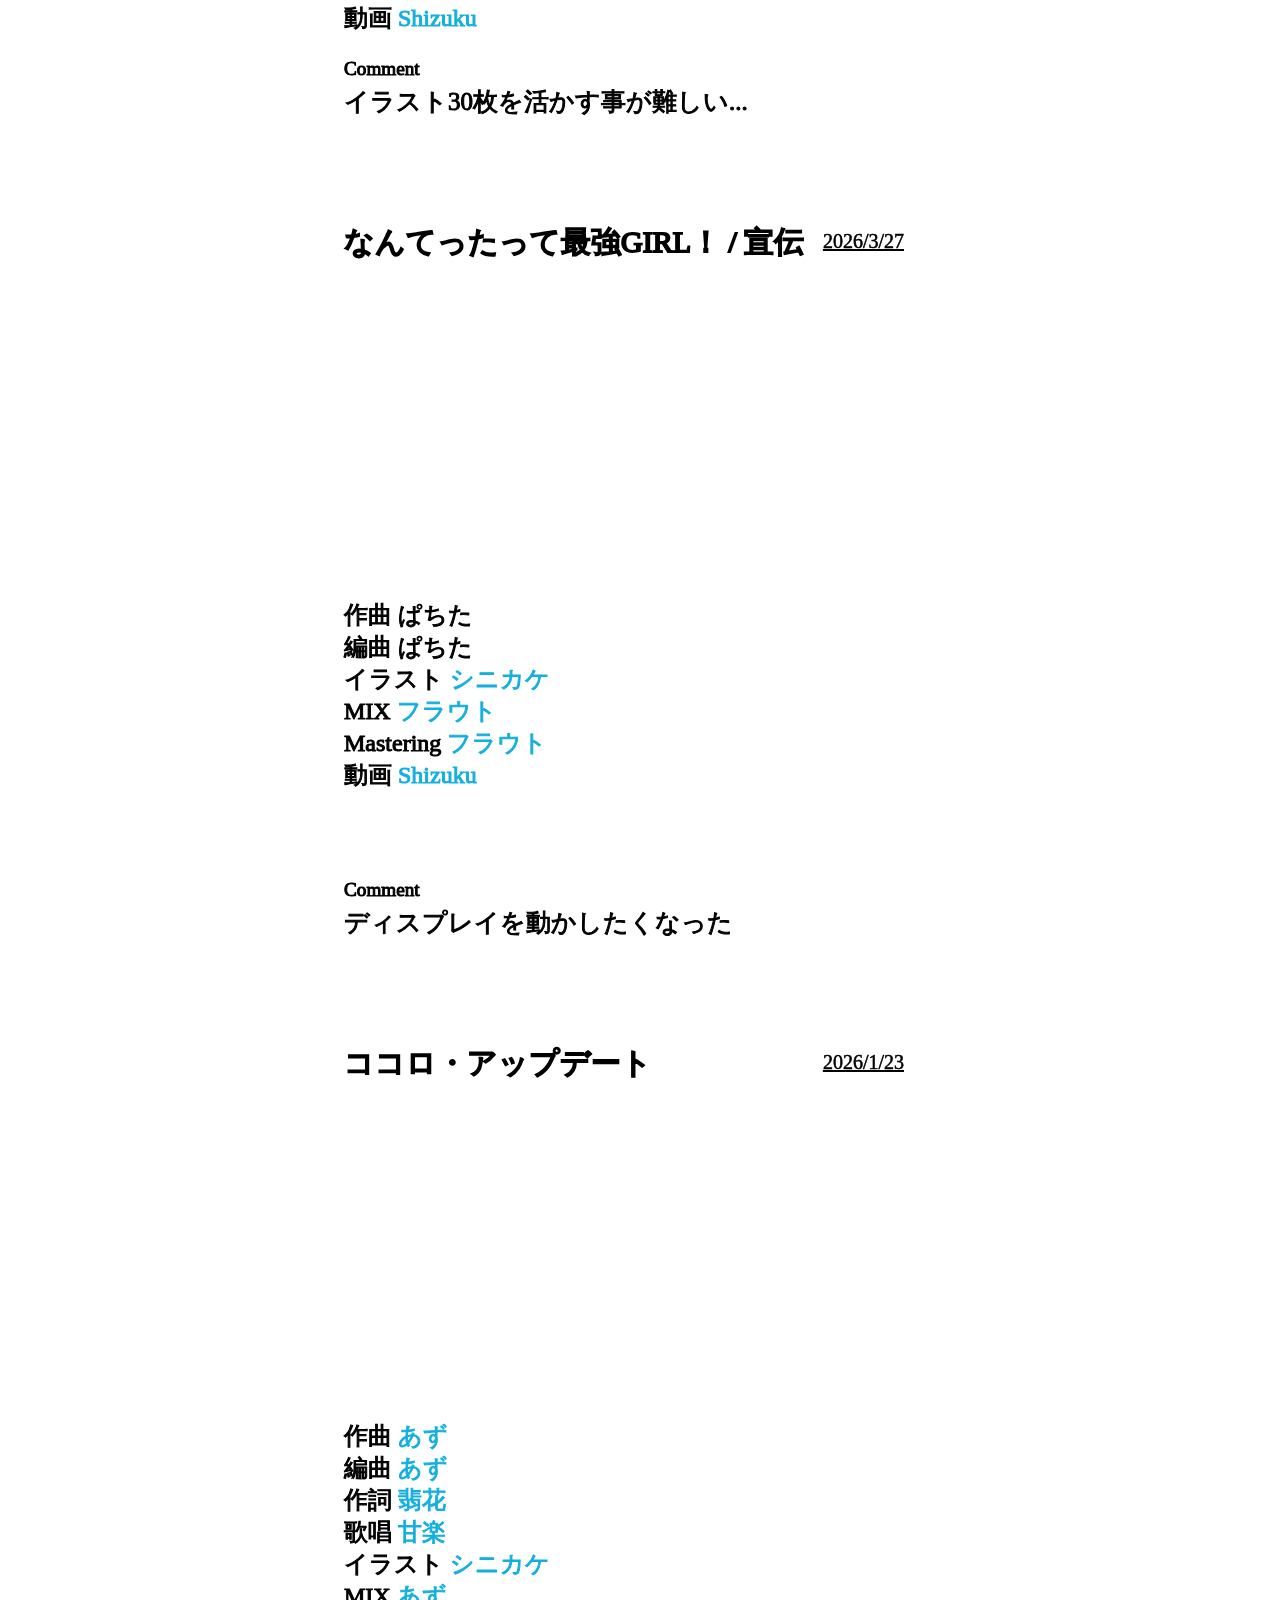
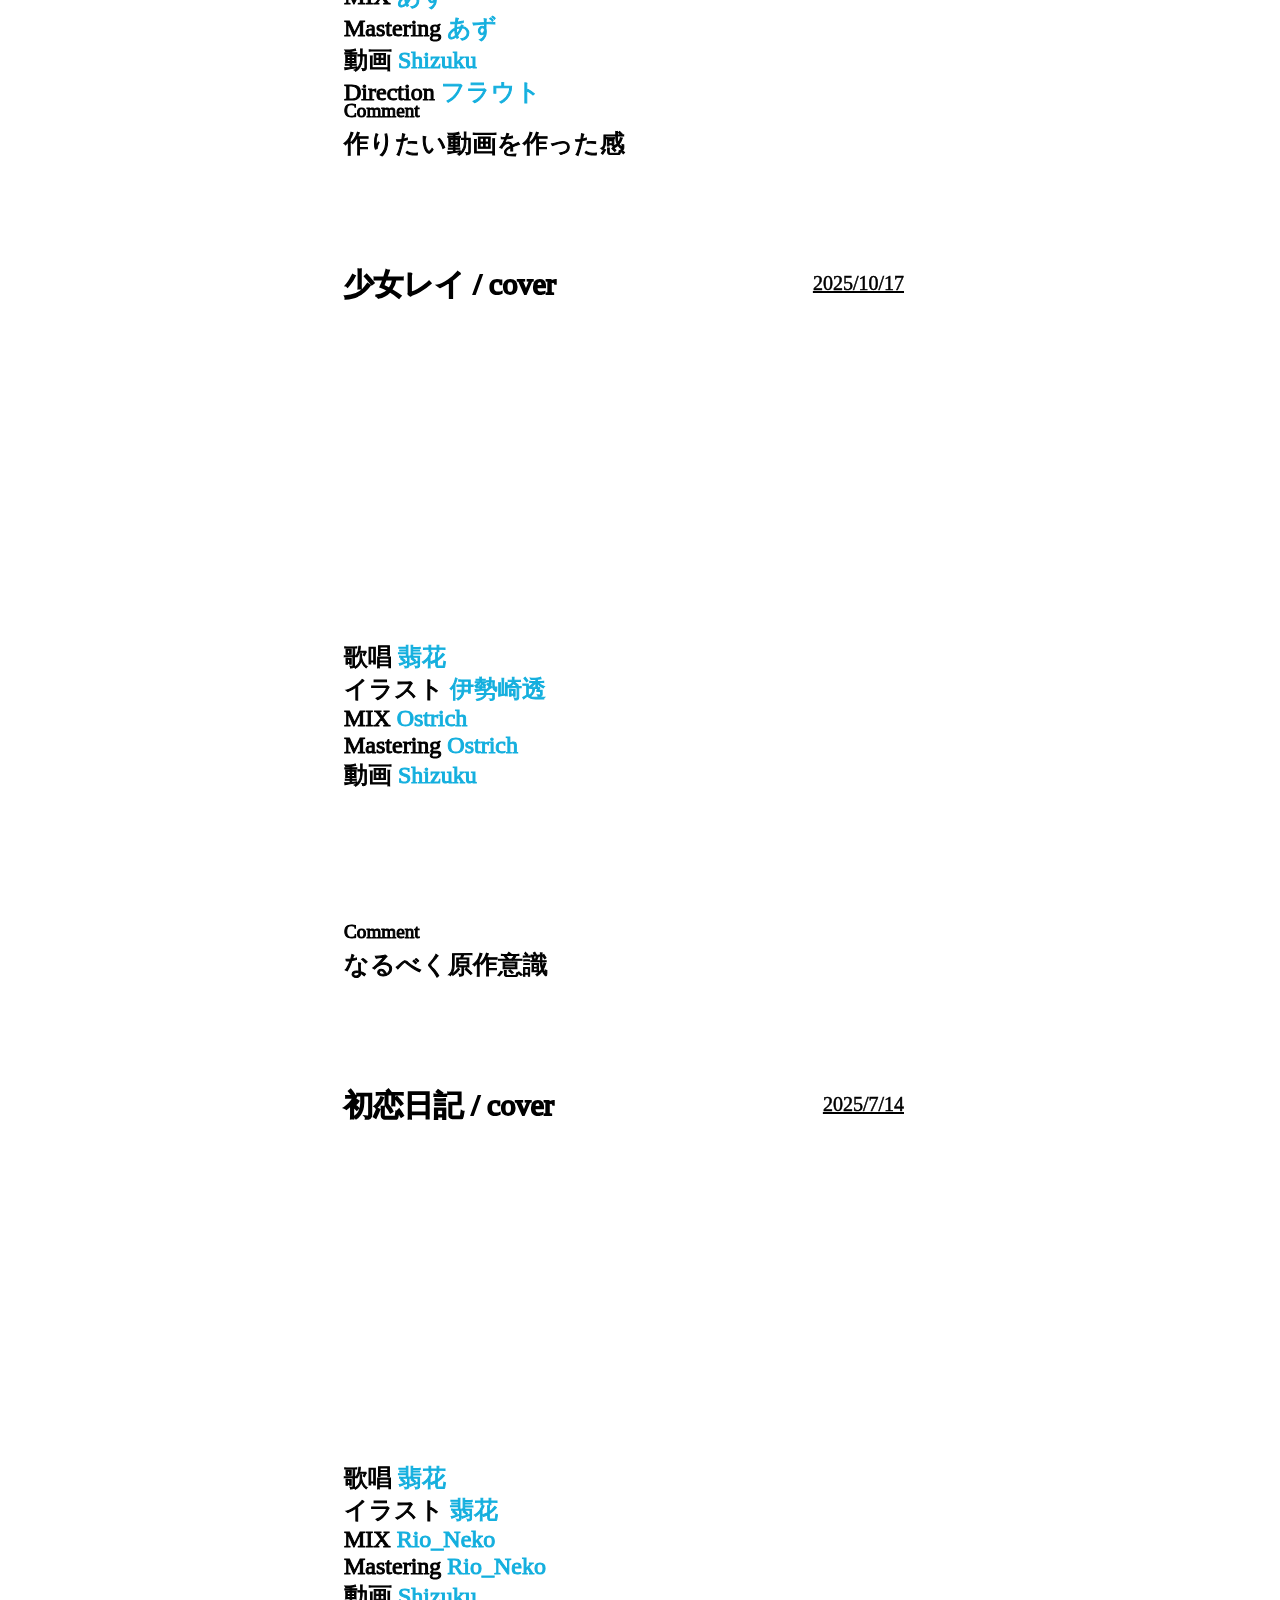
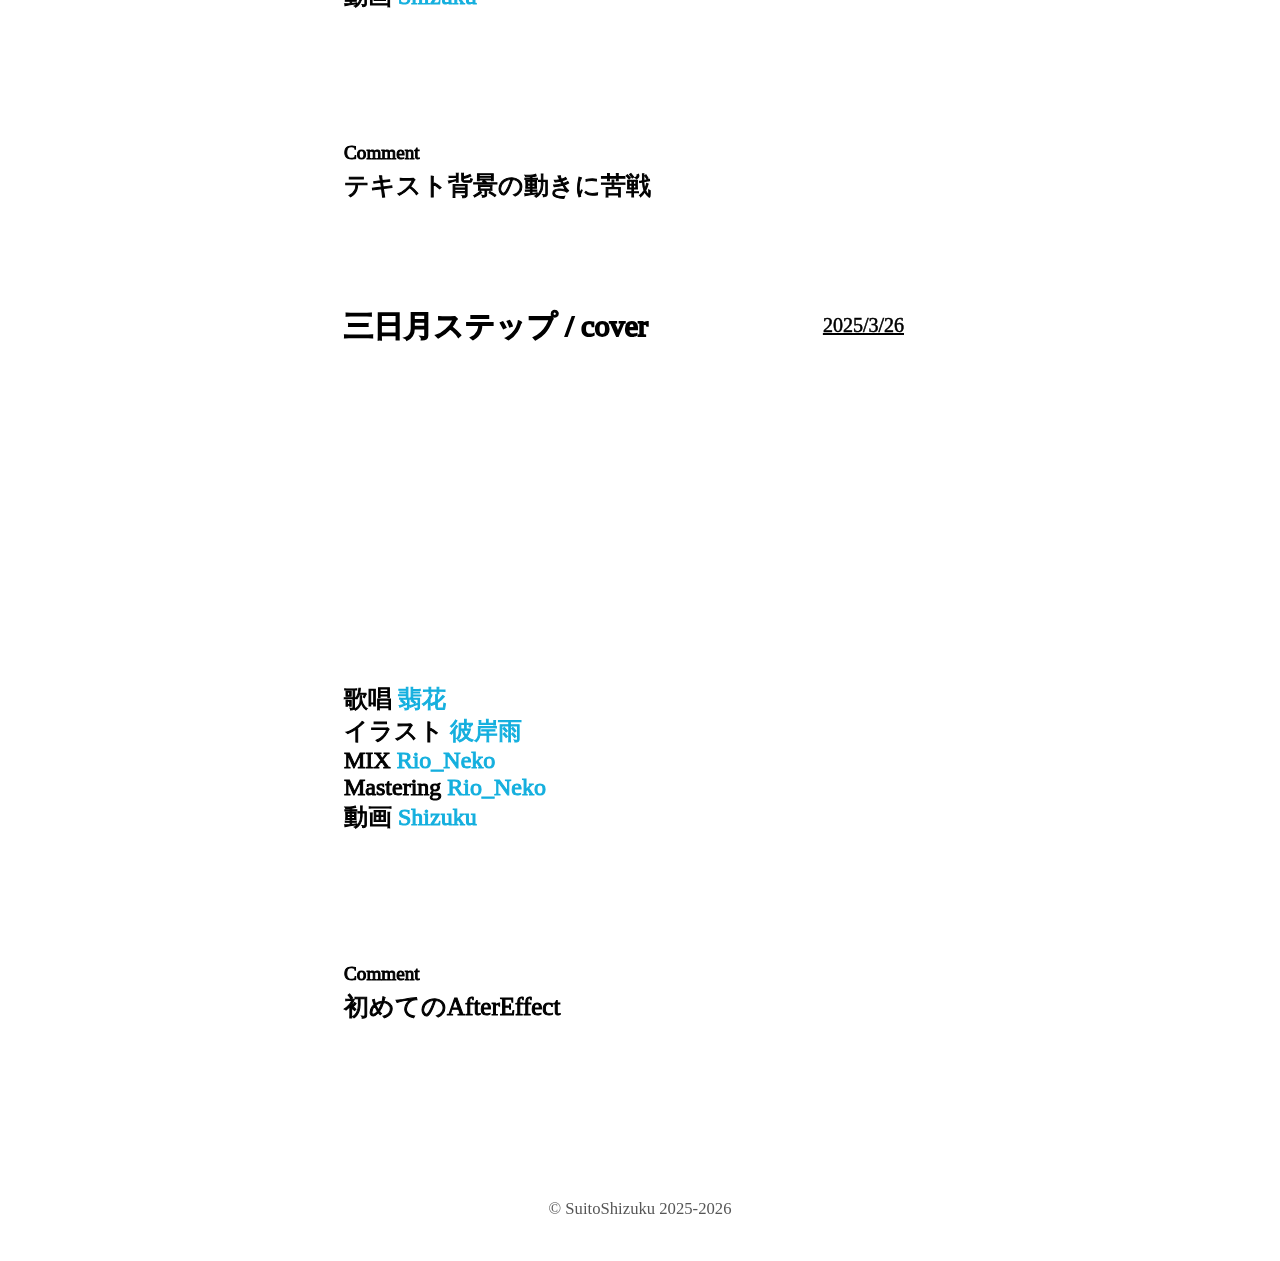
==== commit 1a7af4d7: "ポートフォリオの細部を調整" ====
--- a/portfolio.html
+++ b/portfolio.html
@@ -31,7 +31,7 @@
         <div>
             <div class="title">
                 <br>
-                <p class="title_text">しずくの関わった作品たちです</p>
+                <p class="title_text">関わらせていただいた作品たちです</p>
             </div>
         </div>
         <div id="contentfield">
--- a/portfolio.css
+++ b/portfolio.css
@@ -126,7 +126,7 @@
 
 a {
     text-decoration: none;
-    color: #1187aa
+    color: #14afde
 }
 
 .footer {
